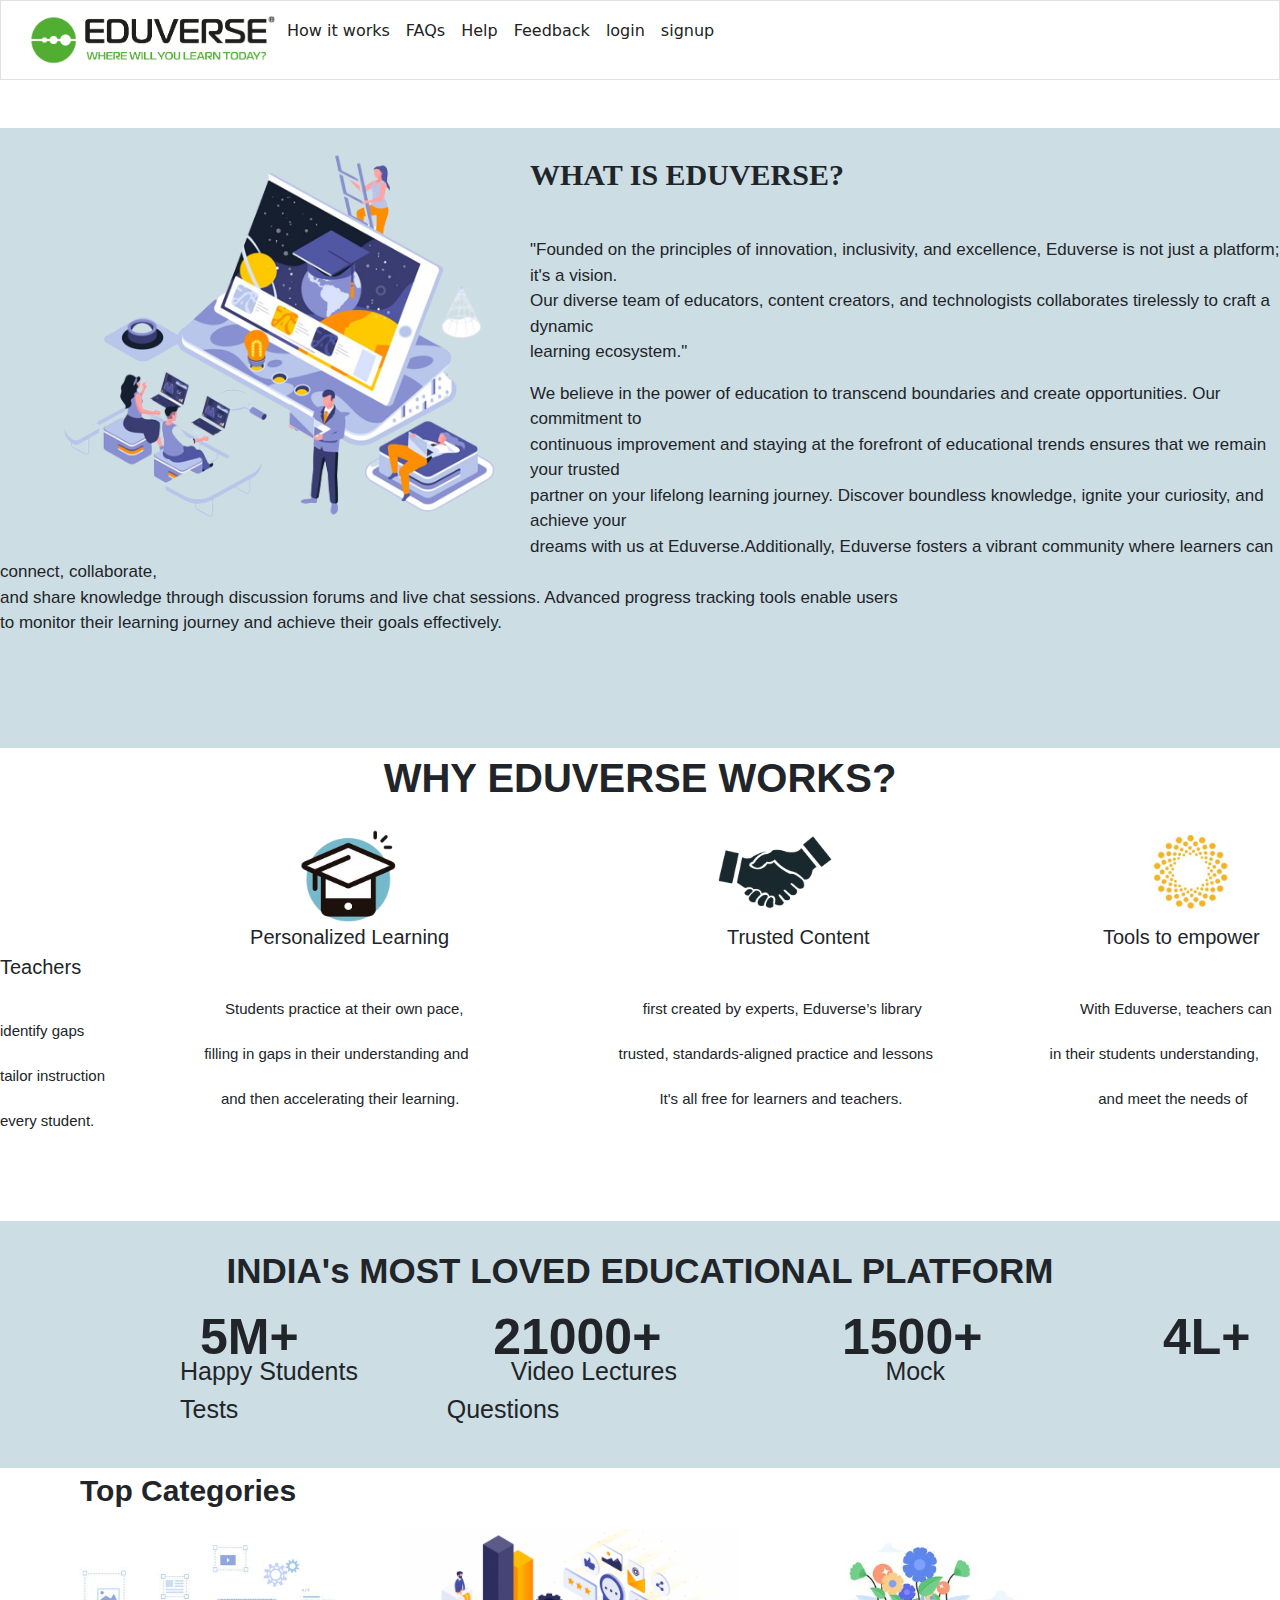
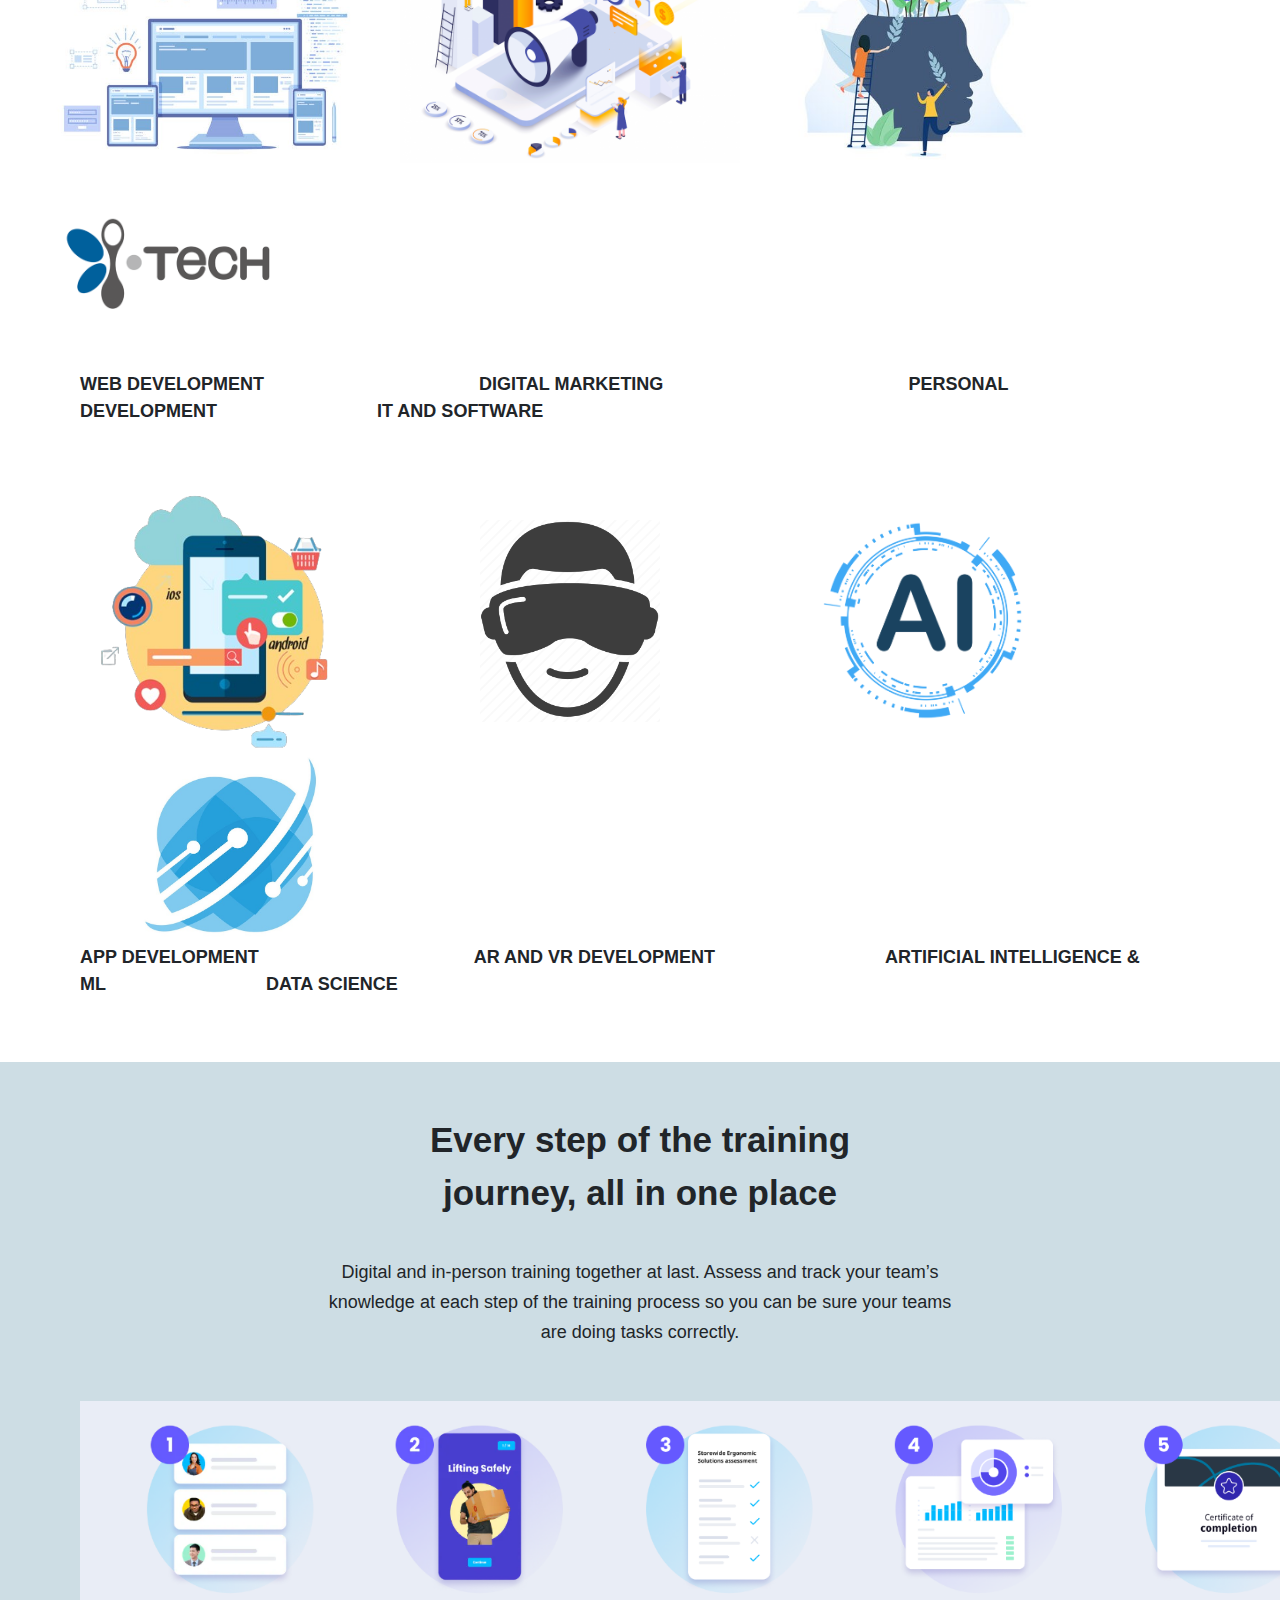
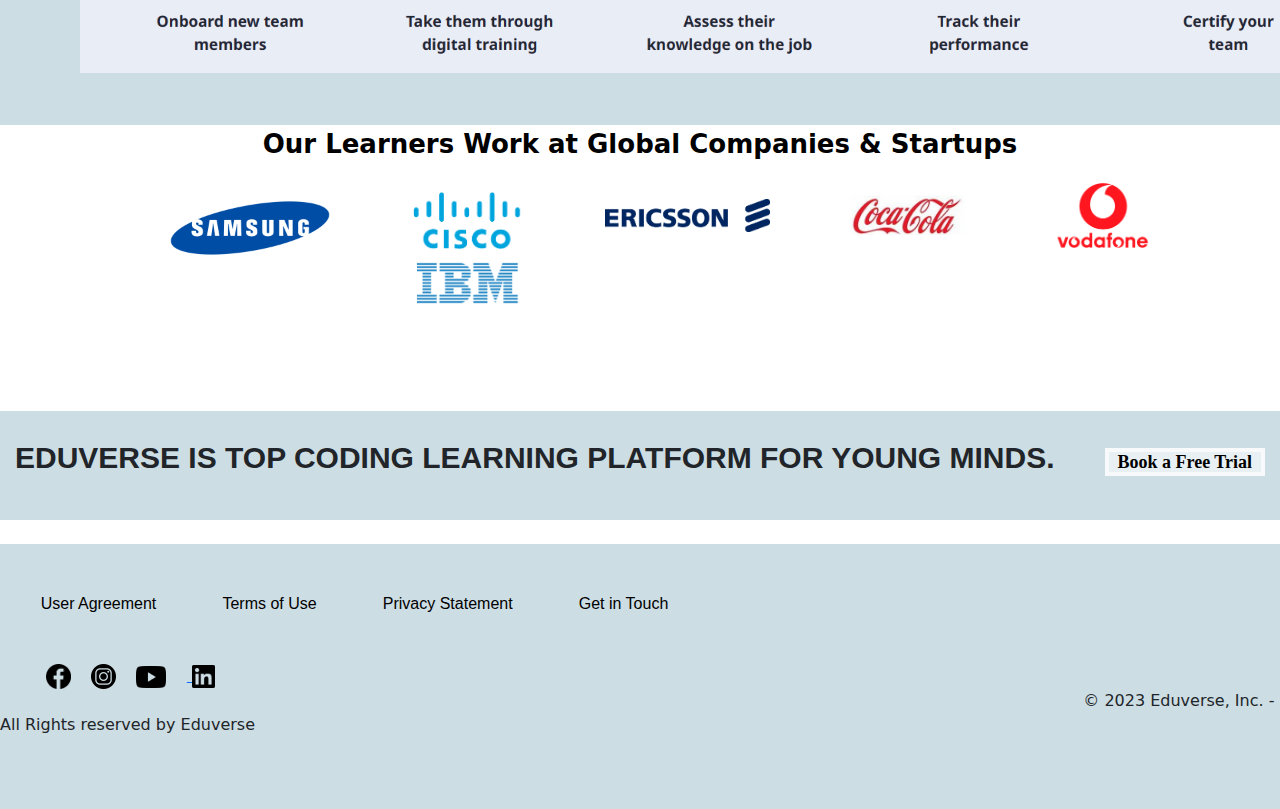
==== index.html @ 6d131f29 "Update index.html" ====
<!DOCTYPE html>
<html lang="en">

<head>
    <meta charset="UTF-8">
    <meta name="viewport" content="width=device-width, initial-scale=1.0">
    <title>FEE Project</title>
    <link rel="shortcut icon"
        href="https://imgs.search.brave.com/PUklhch6OC9QejeSpfcNtcg72VMD_Ayg8xDM30BdTC4/rs:fit:860:0:0/g:ce/aHR0cHM6Ly93d3cu/ZGlnaXRhbC5pbmsv/d3AtY29udGVudC90/aGVtZXMvZGd0bG5r/L2ltZy9qdW5nZXIt/bmV3c2xldHRlci1w/aWMuanBn"
        type="image/x-icon">
    <link href="https://cdn.jsdelivr.net/npm/bootstrap@5.3.3/dist/css/bootstrap.min.css" rel="stylesheet" integrity="sha384-QWTKZyjpPEjISv5WaRU9OFeRpok6YctnYmDr5pNlyT2bRjXh0JMhjY6hW+ALEwIH" crossorigin="anonymous">
        <link rel="stylesheet"href="index.css">
    
</head>

<body>

    <section>

        <nav class="navbar navbar-expand-md bg-body-light sticky-top border bottom">
            <div class="container-fluid">
              <a class="navbar-brand" href="/"><i class="fa-solid fa-rocket"></i></a>
              <button class="navbar-toggler" type="button" data-bs-toggle="collapse" data-bs-target="#navbarNavAltMarkup" >
                <span class="navbar-toggler-icon"></span>
              </button>
              <div class="collapse navbar-collapse" id="navbarNavAltMarkup">
                <div class="navbar-nav">
                    <img style="width: 250px; float: left;" src="eduverselogo.png">
                  <a class="nav-link "  href="/">How it works</a>
                  <a class="nav-link" href="/">FAQs</a>
                  <a class="nav-link" href="contact%20us.html">Help</a>
                  <a class="nav-link" href="feedback.html">Feedback</a>
                  <a class="nav-link" href="loginpage.html">login</a>
                  <a class="nav-link" href="signuppage.html">signup</a>
                  
                </div>
              </div>
            </div>
          </nav>
       

        <br>
        <br>
        <section style="background-color: rgba(193, 213, 221, 0.8);">
            <img style="width: 500px; float: left; margin-left: 30px;" src="educationalpic-removebg-preview.png">

<br><b><P style="font-family:Georgia, 'Times New Roman', Times, serif; font-size: 30px;">WHAT IS EDUVERSE?</P></b> 
<br>
<p style="font-size: 17px; font-family: 'Segoe UI', Tahoma, Geneva, Verdana, sans-serif;">"Founded on the principles of innovation, inclusivity, and excellence, Eduverse is not just a platform; it's a vision.<br>Our diverse team of educators, content creators, and technologists collaborates tirelessly to craft a dynamic<br> learning ecosystem."</p>
<p style="font-size: 17px; font-family:'Segoe UI', Tahoma, Geneva, Verdana, sans-serif;">We believe in the power of education to transcend boundaries and create opportunities. Our commitment to<br> continuous improvement and staying at the forefront of educational trends ensures that we remain your trusted<br> partner on your lifelong learning journey. Discover boundless knowledge, ignite your curiosity, and achieve your<br> dreams with us at Eduverse.Additionally, Eduverse fosters a vibrant community where learners can connect, collaborate,<br> and share knowledge through discussion forums and live chat sessions. Advanced progress tracking tools enable users<br> to monitor their learning journey and achieve their goals effectively.</p>
    <br>
<br>
<br>
<br></section>

            <center>
                <p style="font-family: 'Segoe UI', Tahoma, Geneva, Verdana, sans-serif; font-size: 40px; font-weight: bold; ">WHY EDUVERSE
                    WORKS?</p>
            </center>
        </b>
        <img style="width: 100px; margin-left: 300px;" src="perslea-removebg-preview.png"><img
            style="width: 150px; margin-left: 300px;" src="custom+logo+design.png"><img
            style="width: 80px; margin-left: 300px;" src="empower.jpg">
        <p style="font-family: 'Segoe UI', Tahoma, Geneva, Verdana, sans-serif; font-size: 20px;">
            &nbsp;&nbsp;&nbsp;&nbsp;&nbsp;&nbsp;&nbsp;&nbsp;&nbsp;&nbsp;&nbsp;&nbsp;&nbsp;&nbsp;&nbsp;&nbsp;&nbsp;&nbsp;&nbsp;&nbsp;&nbsp;&nbsp;&nbsp;&nbsp;&nbsp;&nbsp;&nbsp;&nbsp;&nbsp;&nbsp;&nbsp;&nbsp;&nbsp;&nbsp;&nbsp;&nbsp;&nbsp;&nbsp;&nbsp;&nbsp;&nbsp;&nbsp;&nbsp;&nbsp;&nbsp;Personalized
            Learning&nbsp;&nbsp;&nbsp;&nbsp;&nbsp;&nbsp;&nbsp;&nbsp;&nbsp;&nbsp;&nbsp;&nbsp;&nbsp;&nbsp;&nbsp;&nbsp;&nbsp;&nbsp;&nbsp;&nbsp;&nbsp;&nbsp;&nbsp;&nbsp;&nbsp;&nbsp;&nbsp;&nbsp;&nbsp;&nbsp;&nbsp;&nbsp;&nbsp;&nbsp;&nbsp;&nbsp;&nbsp;&nbsp;&nbsp;&nbsp;&nbsp;&nbsp;&nbsp;&nbsp;&nbsp;&nbsp;&nbsp;&nbsp;&nbsp;&nbsp;Trusted
            Content&nbsp;&nbsp;&nbsp;&nbsp;&nbsp;&nbsp;&nbsp;&nbsp;&nbsp;&nbsp;&nbsp;&nbsp;&nbsp;&nbsp;&nbsp;&nbsp;&nbsp;&nbsp;&nbsp;&nbsp;&nbsp;&nbsp;&nbsp;&nbsp;&nbsp;&nbsp;&nbsp;&nbsp;&nbsp;&nbsp;&nbsp;&nbsp;&nbsp;&nbsp;&nbsp;&nbsp;&nbsp;&nbsp;&nbsp;&nbsp;&nbsp;&nbsp;Tools
            to empower Teachers</p>
        <p style="font-family: 'Segoe UI', Tahoma, Geneva, Verdana, sans-serif; font-size: 15px;">
            &nbsp;&nbsp;&nbsp;&nbsp;&nbsp;&nbsp;&nbsp;&nbsp;&nbsp;&nbsp;&nbsp;&nbsp;&nbsp;&nbsp;&nbsp;&nbsp;&nbsp;&nbsp;&nbsp;&nbsp;&nbsp;&nbsp;&nbsp;&nbsp;&nbsp;&nbsp;&nbsp;&nbsp;&nbsp;&nbsp;&nbsp;&nbsp;&nbsp;&nbsp;&nbsp;&nbsp;&nbsp;&nbsp;&nbsp;&nbsp;&nbsp;&nbsp;&nbsp;&nbsp;&nbsp;&nbsp;&nbsp;&nbsp;&nbsp;&nbsp;&nbsp;&nbsp;&nbsp;&nbsp;Students
            practice at their own pace,
            &nbsp;&nbsp;&nbsp;&nbsp;&nbsp;&nbsp;&nbsp;&nbsp;&nbsp;&nbsp;&nbsp;&nbsp;&nbsp;&nbsp;&nbsp;&nbsp;&nbsp;&nbsp;&nbsp;&nbsp;&nbsp;&nbsp;&nbsp;&nbsp;&nbsp;&nbsp;&nbsp;&nbsp;&nbsp;&nbsp;&nbsp;&nbsp;&nbsp;&nbsp;&nbsp;&nbsp;&nbsp;&nbsp;&nbsp;&nbsp;&nbsp;&nbsp;first
            created by experts, Eduverse’s library
            &nbsp;&nbsp;&nbsp;&nbsp;&nbsp;&nbsp;&nbsp;&nbsp;&nbsp;&nbsp;&nbsp;&nbsp;&nbsp;&nbsp;&nbsp;&nbsp;&nbsp;&nbsp;&nbsp;&nbsp;&nbsp;&nbsp;&nbsp;&nbsp;&nbsp;&nbsp;&nbsp;&nbsp;&nbsp;&nbsp;&nbsp;&nbsp;&nbsp;&nbsp;&nbsp;&nbsp;&nbsp;With
            Eduverse, teachers can identify
            gaps<br>&nbsp;&nbsp;&nbsp;&nbsp;&nbsp;&nbsp;&nbsp;&nbsp;&nbsp;&nbsp;&nbsp;&nbsp;&nbsp;&nbsp;&nbsp;&nbsp;&nbsp;&nbsp;&nbsp;&nbsp;&nbsp;&nbsp;&nbsp;&nbsp;&nbsp;&nbsp;&nbsp;&nbsp;&nbsp;&nbsp;&nbsp;&nbsp;&nbsp;&nbsp;&nbsp;&nbsp;&nbsp;&nbsp;&nbsp;&nbsp;&nbsp;&nbsp;&nbsp;&nbsp;&nbsp;&nbsp;&nbsp;&nbsp;&nbsp;filling
            in gaps in their understanding
            and&nbsp;&nbsp;&nbsp;&nbsp;&nbsp;&nbsp;&nbsp;&nbsp;&nbsp;&nbsp;&nbsp;&nbsp;&nbsp;&nbsp;&nbsp;&nbsp;&nbsp;&nbsp;&nbsp;&nbsp;&nbsp;&nbsp;&nbsp;&nbsp;&nbsp;&nbsp;&nbsp;&nbsp;&nbsp;&nbsp;&nbsp;&nbsp;&nbsp;&nbsp;&nbsp;&nbsp;trusted,
            standards-aligned practice and lessons
            &nbsp;&nbsp;&nbsp;&nbsp;&nbsp;&nbsp;&nbsp;&nbsp;&nbsp;&nbsp;&nbsp;&nbsp;&nbsp;&nbsp;&nbsp;&nbsp;&nbsp;&nbsp;&nbsp;&nbsp;&nbsp;&nbsp;&nbsp;&nbsp;&nbsp;&nbsp;&nbsp;in
            their students understanding, tailor
            instruction<br>&nbsp;&nbsp;&nbsp;&nbsp;&nbsp;&nbsp;&nbsp;&nbsp;&nbsp;&nbsp;&nbsp;&nbsp;&nbsp;&nbsp;&nbsp;&nbsp;&nbsp;&nbsp;&nbsp;&nbsp;&nbsp;&nbsp;&nbsp;&nbsp;&nbsp;&nbsp;&nbsp;&nbsp;&nbsp;&nbsp;&nbsp;&nbsp;&nbsp;&nbsp;&nbsp;&nbsp;&nbsp;&nbsp;&nbsp;&nbsp;&nbsp;&nbsp;&nbsp;&nbsp;&nbsp;&nbsp;&nbsp;&nbsp;&nbsp;&nbsp;&nbsp;&nbsp;&nbsp;and
            then accelerating their
            learning.&nbsp;&nbsp;&nbsp;&nbsp;&nbsp;&nbsp;&nbsp;&nbsp;&nbsp;&nbsp;&nbsp;&nbsp;&nbsp;&nbsp;&nbsp;&nbsp;&nbsp;&nbsp;&nbsp;&nbsp;&nbsp;&nbsp;&nbsp;&nbsp;&nbsp;&nbsp;&nbsp;&nbsp;&nbsp;&nbsp;&nbsp;&nbsp;&nbsp;&nbsp;&nbsp;&nbsp;&nbsp;&nbsp;&nbsp;&nbsp;&nbsp;&nbsp;&nbsp;&nbsp;&nbsp;&nbsp;&nbsp;&nbsp;It's
            all free for learners and
            teachers.&nbsp;&nbsp;&nbsp;&nbsp;&nbsp;&nbsp;&nbsp;&nbsp;&nbsp;&nbsp;&nbsp;&nbsp;&nbsp;&nbsp;&nbsp;&nbsp;&nbsp;&nbsp;&nbsp;&nbsp;&nbsp;&nbsp;&nbsp;&nbsp;&nbsp;&nbsp;&nbsp;&nbsp;&nbsp;&nbsp;&nbsp;&nbsp;&nbsp;&nbsp;&nbsp;&nbsp;&nbsp;&nbsp;&nbsp;&nbsp;&nbsp;&nbsp;&nbsp;&nbsp;&nbsp;&nbsp;
            and meet the needs of every student.</p>
        <br>
        <br>
        <br>
        <section style="background-color: rgba(193, 213, 221, 0.8);">
            <br>
            <b>
                <center>
                    <p style="font-family: 'Segoe UI', Tahoma, Geneva, Verdana, sans-serif; font-size: 35px;">INDIA's MOST LOVED EDUCATIONAL PLATFORM</p>
                </center>
            </b>
            <br>
            <b>
                <P
                    style="font-family: 'Segoe UI', Tahoma, Geneva, Verdana, sans-serif; font-size: 50px; margin-left: 200px; line-height: 0px;">
                    5M+&nbsp;&nbsp;&nbsp;&nbsp;&nbsp;&nbsp;&nbsp;&nbsp;&nbsp;&nbsp;&nbsp;&nbsp;&nbsp;&nbsp;21000+&nbsp;&nbsp;&nbsp;&nbsp;&nbsp;&nbsp;&nbsp;&nbsp;&nbsp;&nbsp;&nbsp;&nbsp;&nbsp;1500+&nbsp;&nbsp;&nbsp;&nbsp;&nbsp;&nbsp;&nbsp;&nbsp;&nbsp;&nbsp;&nbsp;&nbsp;&nbsp;4L+
                </P>
            </b>
            <p
                style="font-family: 'Segoe UI', Tahoma, Geneva, Verdana, sans-serif; font-size: 25px; margin-left: 180px;">
                Happy
                Students&nbsp;&nbsp;&nbsp;&nbsp;&nbsp;&nbsp;&nbsp;&nbsp;&nbsp;&nbsp;&nbsp;&nbsp;&nbsp;&nbsp;&nbsp;&nbsp;&nbsp;&nbsp;&nbsp;&nbsp;&nbsp;&nbsp;Video
                Lectures&nbsp;&nbsp;&nbsp;&nbsp;&nbsp;&nbsp;&nbsp;&nbsp;&nbsp;&nbsp;&nbsp;&nbsp;&nbsp;&nbsp;&nbsp;&nbsp;&nbsp;&nbsp;&nbsp;&nbsp;&nbsp;&nbsp;&nbsp;&nbsp;&nbsp;&nbsp;&nbsp;&nbsp;&nbsp;&nbsp;Mock
                Tests&nbsp;&nbsp;&nbsp;&nbsp;&nbsp;&nbsp;&nbsp;&nbsp;&nbsp;&nbsp;&nbsp;&nbsp;&nbsp;&nbsp;&nbsp;&nbsp;&nbsp;&nbsp;&nbsp;&nbsp;&nbsp;&nbsp;&nbsp;&nbsp;&nbsp;&nbsp;&nbsp;&nbsp;&nbsp;&nbsp;Questions
            </p>
            <br>
        </section>
        <section>
            <b>
                <p
                    style="font-size: 30px; font-family: 'Segoe UI', Tahoma, Geneva, Verdana, sans-serif; margin-left: 80px;">
                    Top Categories</p>
            </b>
            <a href="https://www.udemy.com/courses/development/">
                <img class="catimages" style="width: 340px; margin-left: 30px;" src="webdevlogo.jpg"></a><a
                href="https://www.udemy.com/courses/marketing/"><img class="catimages" style="width: 340px; margin-left: 30px;"
                    src="marketing-pillar-page-marketing-overview_0.png"></a><a
                href="https://www.udemy.com/courses/personal-development/"><img class="catimages" style="width: 340px; margin-left: 2px;"
                    src="pd2.jpg"></a><a href="https://www.udemy.com/courses/it-and-software/"><img class="catimages"
                    style="width: 340px;" src="it.png">
            </a>
            <b>
                <p
                    style="font-size: 18px; font-family: 'Segoe UI', Tahoma, Geneva, Verdana, sans-serif; margin-left: 80px;">
                    WEB DEVELOPMENT
                    &nbsp;&nbsp;&nbsp;&nbsp;&nbsp;&nbsp;&nbsp;&nbsp;&nbsp;&nbsp;&nbsp;&nbsp;&nbsp;&nbsp;&nbsp;&nbsp;&nbsp;&nbsp;&nbsp;&nbsp;&nbsp;&nbsp;&nbsp;&nbsp;&nbsp;&nbsp;&nbsp;&nbsp;&nbsp;&nbsp;&nbsp;&nbsp;&nbsp;&nbsp;&nbsp;&nbsp;&nbsp;&nbsp;&nbsp;&nbsp;&nbsp;&nbsp;DIGITAL
                    MARKETING&nbsp;&nbsp;&nbsp;&nbsp;&nbsp;&nbsp;&nbsp;&nbsp;&nbsp;&nbsp;&nbsp;&nbsp;&nbsp;&nbsp;&nbsp;&nbsp;&nbsp;&nbsp;&nbsp;&nbsp;&nbsp;&nbsp;&nbsp;&nbsp;&nbsp;&nbsp;&nbsp;&nbsp;&nbsp;&nbsp;&nbsp;&nbsp;&nbsp;&nbsp;&nbsp;&nbsp;&nbsp;&nbsp;&nbsp;&nbsp;&nbsp;&nbsp;&nbsp;&nbsp;&nbsp;&nbsp;&nbsp;&nbsp;&nbsp;PERSONAL
                    DEVELOPMENT&nbsp;&nbsp;&nbsp;&nbsp;&nbsp;&nbsp;&nbsp;&nbsp;&nbsp;&nbsp;&nbsp;&nbsp;&nbsp;&nbsp;&nbsp;&nbsp;&nbsp;&nbsp;&nbsp;&nbsp;&nbsp;&nbsp;&nbsp;&nbsp;&nbsp;&nbsp;&nbsp;&nbsp;&nbsp;&nbsp;&nbsp;&nbsp;IT
                    AND SOFTWARE</p>
            </b>
            <br>
            <br>
            <a
                href="https://www.udemy.com/course/progressive-web-apps/?matchtype=e&msclkid=366c6c0a15311b13ba9c097a7f08bb33&utm_campaign=BG-LongTail_la.EN_cc.INDIA&utm_content=deal4584&utm_medium=udemyads&utm_source=bing&utm_term=_._ag_1214960761640999_._ad__._kw_App+Development+Class_._de_c_._dm__._pl__._ti_kwd-75935386650665%3Aloc-90_._li_149524_._pd__._"><img
                    style="width: 240px; margin-left: 95px;" class="catimages" src="app_dev_logo-removebg-preview.png"></a><a
                href="https://www.coursera.org/googlearvr"><img class="catimages"  style="width: 180px; margin-left: 145px;"
                    src="ar vr 2 logo.png"></a><a
                href="https://www.coursera.org/collections/best-machine-learning-ai"><img
                class="catimages" style="width: 230px; margin-left: 155px;" src="ai logo.webp"></a><a
                href="https://www.theknowledgeacademy.com/in/offers/data-science-masters-certification-training-courses-online/?utm_term=data%20science%20Courses&utm_campaign=%5BData+Science%5D%5BIN%5D&utm_source=bing&utm_medium=ppc&hsa_acc=9865744776&hsa_cam=15486433392&hsa_grp=1304021149628792&hsa_ad=&hsa_src=o&hsa_tgt=kwd-81501507457695:loc-90&hsa_kw=data%20science%20Courses&hsa_mt=e&hsa_net=adwords&hsa_ver=3&utm_content=%5BData%20Science%5D%5BCourses%5D"><img
                class="catimages" style="width: 190px; margin-left: 135px;" src="data science logo.jpg"></a>
            <b>
                <p
                    style="font-size: 18px; font-family: 'Segoe UI', Tahoma, Geneva, Verdana, sans-serif; margin-left: 80px;">
                    APP DEVELOPMENT
                    &nbsp;&nbsp;&nbsp;&nbsp;&nbsp;&nbsp;&nbsp;&nbsp;&nbsp;&nbsp;&nbsp;&nbsp;&nbsp;&nbsp;&nbsp;&nbsp;&nbsp;&nbsp;&nbsp;&nbsp;&nbsp;&nbsp;&nbsp;&nbsp;&nbsp;&nbsp;&nbsp;&nbsp;&nbsp;&nbsp;&nbsp;&nbsp;&nbsp;&nbsp;&nbsp;&nbsp;&nbsp;&nbsp;&nbsp;&nbsp;&nbsp;&nbsp;AR
                    AND VR
                    DEVELOPMENT&nbsp;&nbsp;&nbsp;&nbsp;&nbsp;&nbsp;&nbsp;&nbsp;&nbsp;&nbsp;&nbsp;&nbsp;&nbsp;&nbsp;&nbsp;&nbsp;&nbsp;&nbsp;&nbsp;&nbsp;&nbsp;&nbsp;&nbsp;&nbsp;&nbsp;&nbsp;&nbsp;&nbsp;&nbsp;&nbsp;&nbsp;&nbsp;&nbsp;&nbsp;ARTIFICIAL
                    INTELLIGENCE &
                    ML&nbsp;&nbsp;&nbsp;&nbsp;&nbsp;&nbsp;&nbsp;&nbsp;&nbsp;&nbsp;&nbsp;&nbsp;&nbsp;&nbsp;&nbsp;&nbsp;&nbsp;&nbsp;&nbsp;&nbsp;&nbsp;&nbsp;&nbsp;&nbsp;&nbsp;&nbsp;&nbsp;&nbsp;&nbsp;&nbsp;&nbsp;&nbsp;DATA
                    SCIENCE</p>
            </b>
        </section>
        <br>
        <br>
        <section
            style="font-size: 35px; font-family: 'Segoe UI', Tahoma, Geneva, Verdana, sans-serif; background-color: rgba(193, 213, 221, 0.8);">
            <br>
            <b>
                <center>Every step of the training</center>
            </b>
            <b>
                <center>journey, all in one place</center>
            </b>
            <br>
            <center>
                <p
                    style="font-size: 18px; font-family: 'Segoe UI', Tahoma, Geneva, Verdana, sans-serif; line-height: 1px;">
                    Digital and in-person training together at last. Assess and track your team’s </p>
            </center>
            <center>
                <p style="font-size: 18px; font-family: 'Segoe UI', Tahoma, Geneva, Verdana, sans-serif;">knowledge at
                    each step of the training process so you can be sure your teams </p>
            </center>
            <center>
                <p
                    style="font-size: 18px; font-family: 'Segoe UI', Tahoma, Geneva, Verdana, sans-serif; line-height: 1px;">
                    are doing tasks correctly. </p>
            </center>
            <br>
            <img style="margin-left: 80px; width: 1300px;" src="Screenshot (16).png">
            <br>
            <br>
        </section>

    <section>
<center><p style="color:black; font-size: 26px;"><b>Our Learners Work at Global Companies & Startups</b></p></center>
<img style="width: 160px; margin-left: 170px; float: left; margin-top: 20px;" src="Samsung Colourful Logo.png"><img style="width: 115px; margin-left: 80px; margin-top: 10px;" src="Cisco colourful logo.png"><img style="width: 165px; margin-left: 80px;" src="Ericsson_Horizontal_logo_blue.jpg"><img style="width: 115px; margin-left: 80px;" src="coca cola red.jpg"><img style="width: 115px; margin-left: 80px;" src="Vodafone-Logo-1997-2006.png"><img style="width: 115px; margin-left: 80px;" src="IBM-logo-1967-1972-1024x576.png">
</section>
<br>
<br>
<br>
<br>
<section style="background-color: rgba(193, 213, 221, 0.8);">
    <br>
   <b> <center> <p style="font-family: 'Segoe UI', Tahoma, Geneva, Verdana, sans-serif; font-size: 30px;">EDUVERSE IS TOP CODING LEARNING PLATFORM FOR YOUNG MINDS.&nbsp;&nbsp;&nbsp;&nbsp;&nbsp;&nbsp;<a href="https://www.edx.org/executive-education" style="text-decoration: none; color: black; font-size: 18px; font-family: 'Lucida Sans', 'Lucida Sans Regular', 'Lucida Grande', 'Lucida Sans Unicode', Geneva, Verdana, sans-serifs; border: 4px solid rgb(248, 249, 250); background-color: rgba(252, 254, 255, 0.6);"><b>&nbsp;&nbsp;Book a Free Trial&nbsp;&nbsp; </b></a></p></b> </center>
<br>
</section>
<section>
    <br>
</section>
<section style="background-color: rgba(193, 213, 221, 0.8);">
    <br>
    <br>
    &nbsp;&nbsp;&nbsp;&nbsp;&nbsp;&nbsp;&nbsp;&nbsp;<a href="https://eduverse.com/policies/terms-conditions/" style="text-decoration: none; color: black;  font-family: 'Lucida Sans', 'Lucida Sans Regular', 'Lucida Grande', 'Lucida Sans Unicode', Geneva, Verdana, sans-serif;">User Agreement</a>
    &nbsp;&nbsp;&nbsp;&nbsp;&nbsp;&nbsp;&nbsp;&nbsp;&nbsp;&nbsp;&nbsp;&nbsp;<a style="text-decoration: none; color: black; font-family: 'Lucida Sans', 'Lucida Sans Regular', 'Lucida Grande', 'Lucida Sans Unicode', Geneva, Verdana, sans-serif;" href="https://www.udemy.com/terms/">Terms of Use</a>
    &nbsp;&nbsp;&nbsp;&nbsp;&nbsp;&nbsp;&nbsp;&nbsp;&nbsp;&nbsp;&nbsp;&nbsp;<a style="text-decoration: none; color: black; font-family: 'Lucida Sans', 'Lucida Sans Regular', 'Lucida Grande', 'Lucida Sans Unicode', Geneva, Verdana, sans-serif;" href="https://www.udemy.com/terms/privacy/">Privacy Statement</a>
    &nbsp;&nbsp;&nbsp;&nbsp;&nbsp;&nbsp;&nbsp;&nbsp;&nbsp;&nbsp;&nbsp;&nbsp;<a style="text-decoration: none; color: black; font-family: 'Lucida Sans', 'Lucida Sans Regular', 'Lucida Grande', 'Lucida Sans Unicode', Geneva, Verdana, sans-serif;" href="contact us.html">Get in Touch</a>
<br>
<br>
<br>
&nbsp;&nbsp;&nbsp;&nbsp;&nbsp;&nbsp;&nbsp;&nbsp;&nbsp;<a href="https://www.facebook.com/udemy/"><img style="width: 25px;" src="fblogoorg-removebg-preview.png"></a>&nbsp;&nbsp;&nbsp;&nbsp;<a href="https://www.instagram.com/udemy/"><img style="width: 25px;" src="igblacklogo.png"></a>&nbsp;&nbsp;&nbsp;&nbsp;<a href="https://www.youtube.com/user/udemy"><img style="width: 30px; height: 22px;" src="ytlogo.png"></a>&nbsp;&nbsp;&nbsp;&nbsp;<a href="https://www.linkedin.com/company/udemy/"> <img style="width: 23px; height: 23px;" src="logolink.webp"> </a>&nbsp;&nbsp;&nbsp;&nbsp;&nbsp;&nbsp;&nbsp;&nbsp;&nbsp;&nbsp;&nbsp;&nbsp;&nbsp;&nbsp;&nbsp;&nbsp;&nbsp;&nbsp;&nbsp;&nbsp;&nbsp;&nbsp;&nbsp;&nbsp;&nbsp;&nbsp;&nbsp;&nbsp;&nbsp;&nbsp;&nbsp;&nbsp;&nbsp;&nbsp;&nbsp;&nbsp;&nbsp;&nbsp;&nbsp;&nbsp;&nbsp;&nbsp;&nbsp;&nbsp;&nbsp;&nbsp;&nbsp;&nbsp;&nbsp;&nbsp;&nbsp;&nbsp;&nbsp;&nbsp;&nbsp;&nbsp;&nbsp;&nbsp;&nbsp;&nbsp;&nbsp;&nbsp;&nbsp;&nbsp;&nbsp;&nbsp;&nbsp;&nbsp;&nbsp;&nbsp;&nbsp;&nbsp;&nbsp;&nbsp;&nbsp;&nbsp;&nbsp;&nbsp;&nbsp;&nbsp;&nbsp;&nbsp;&nbsp;&nbsp;&nbsp;&nbsp;&nbsp;&nbsp;&nbsp;&nbsp;&nbsp;&nbsp;&nbsp;&nbsp;&nbsp;&nbsp;&nbsp;&nbsp;&nbsp;&nbsp;&nbsp;&nbsp;&nbsp;&nbsp;&nbsp;&nbsp;&nbsp;&nbsp;&nbsp;&nbsp;&nbsp;&nbsp;&nbsp;&nbsp;&nbsp;&nbsp;&nbsp;&nbsp;&nbsp;&nbsp;&nbsp;&nbsp;&nbsp;&nbsp;&nbsp;&nbsp;&nbsp;&nbsp;&nbsp;&nbsp;&nbsp;&nbsp;&nbsp;&nbsp;&nbsp;&nbsp;&nbsp;&nbsp;&nbsp;&nbsp;&nbsp;&nbsp;&nbsp;&nbsp;&nbsp;&nbsp;&nbsp;&nbsp;&nbsp;&nbsp;&nbsp;&nbsp;&nbsp;&nbsp;&nbsp;&nbsp;&nbsp;&nbsp;&nbsp;&nbsp;&nbsp;&nbsp;&nbsp;&nbsp;&nbsp;&nbsp;&nbsp;&nbsp;&nbsp;&nbsp;&nbsp;&nbsp;&nbsp;&nbsp;&nbsp;&nbsp;&nbsp;&nbsp;&nbsp;&nbsp;&nbsp;&nbsp;&nbsp;&nbsp;&nbsp;&nbsp;&nbsp;&nbsp;&nbsp;&nbsp;&nbsp;&nbsp;&nbsp;&nbsp;&nbsp;&nbsp;&nbsp;&nbsp;&nbsp;&nbsp;&nbsp;&nbsp;&nbsp;&nbsp;&nbsp;&nbsp;&nbsp;&nbsp;&nbsp;&nbsp;&nbsp;&nbsp;&nbsp;© 2023 Eduverse, Inc. - All Rights reserved by Eduverse
<br>
<br>
<br>
<br>     
</section>
<script src="//code.tidio.co/r9fwlx6mgqw8yzw3twhwohmwvsvwhdlx.js" async></script>
</body>

</html>
---- index.css ----
.catimages:hover
{
    transform: scale(1.1);
    transition: 1s;
    opacity: 0.8;
    filter:contrast(1.5);

}
.navbar{
    height: 5rem;
    background-color: rgb(255, 255, 255);
}
.nav-link{
    color:#222222 !important;
}
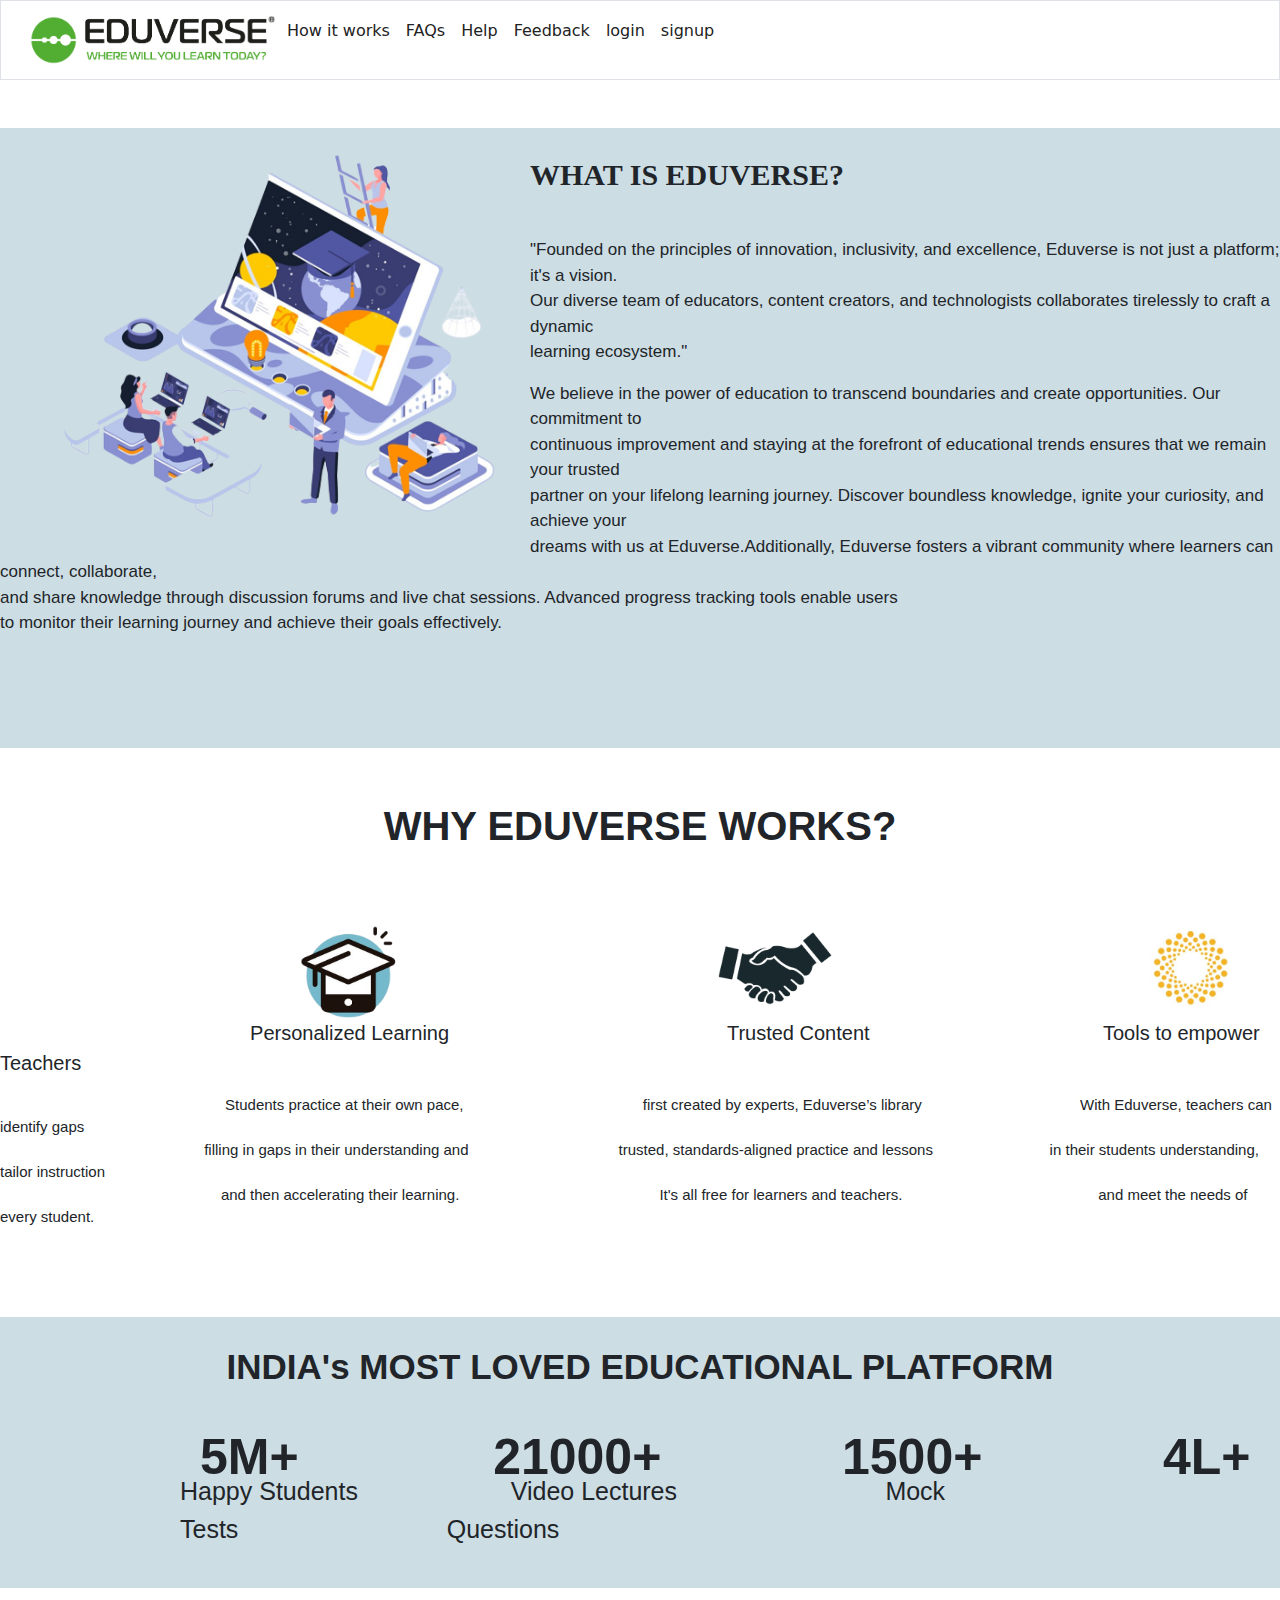
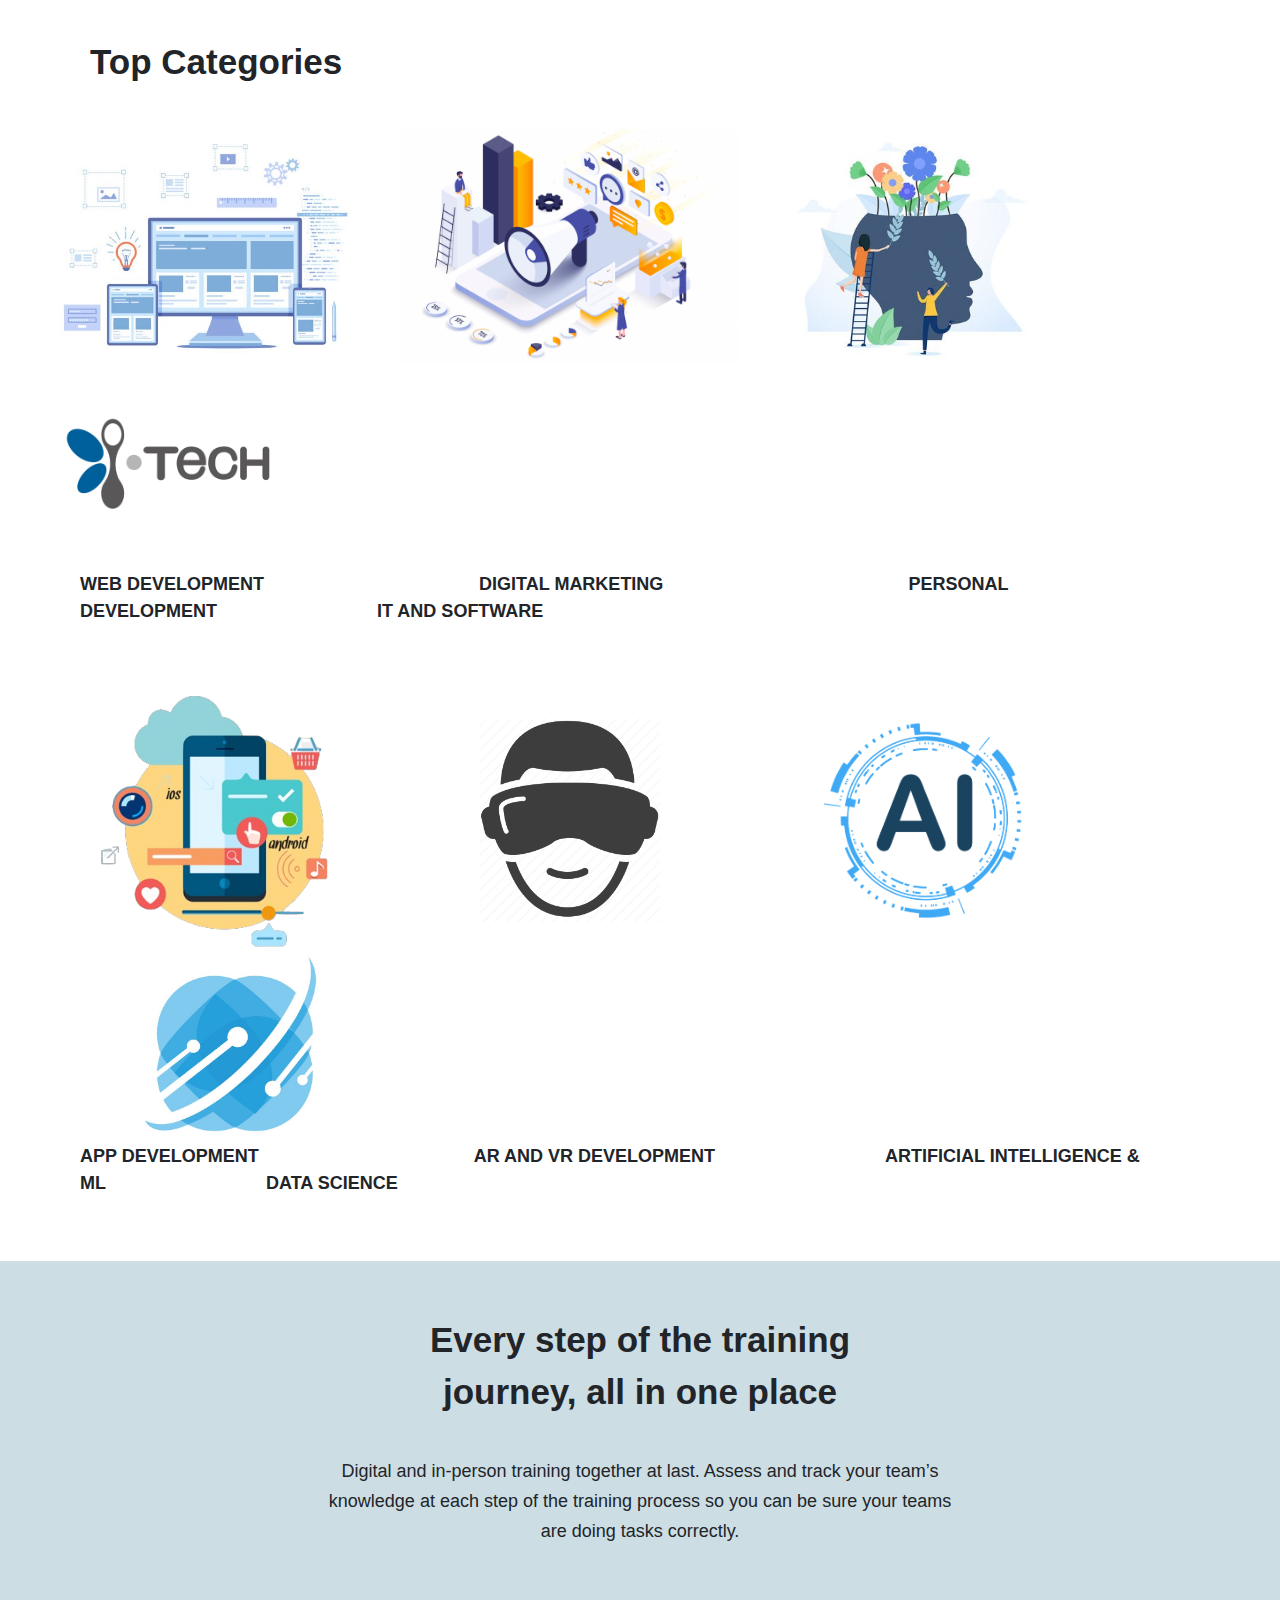
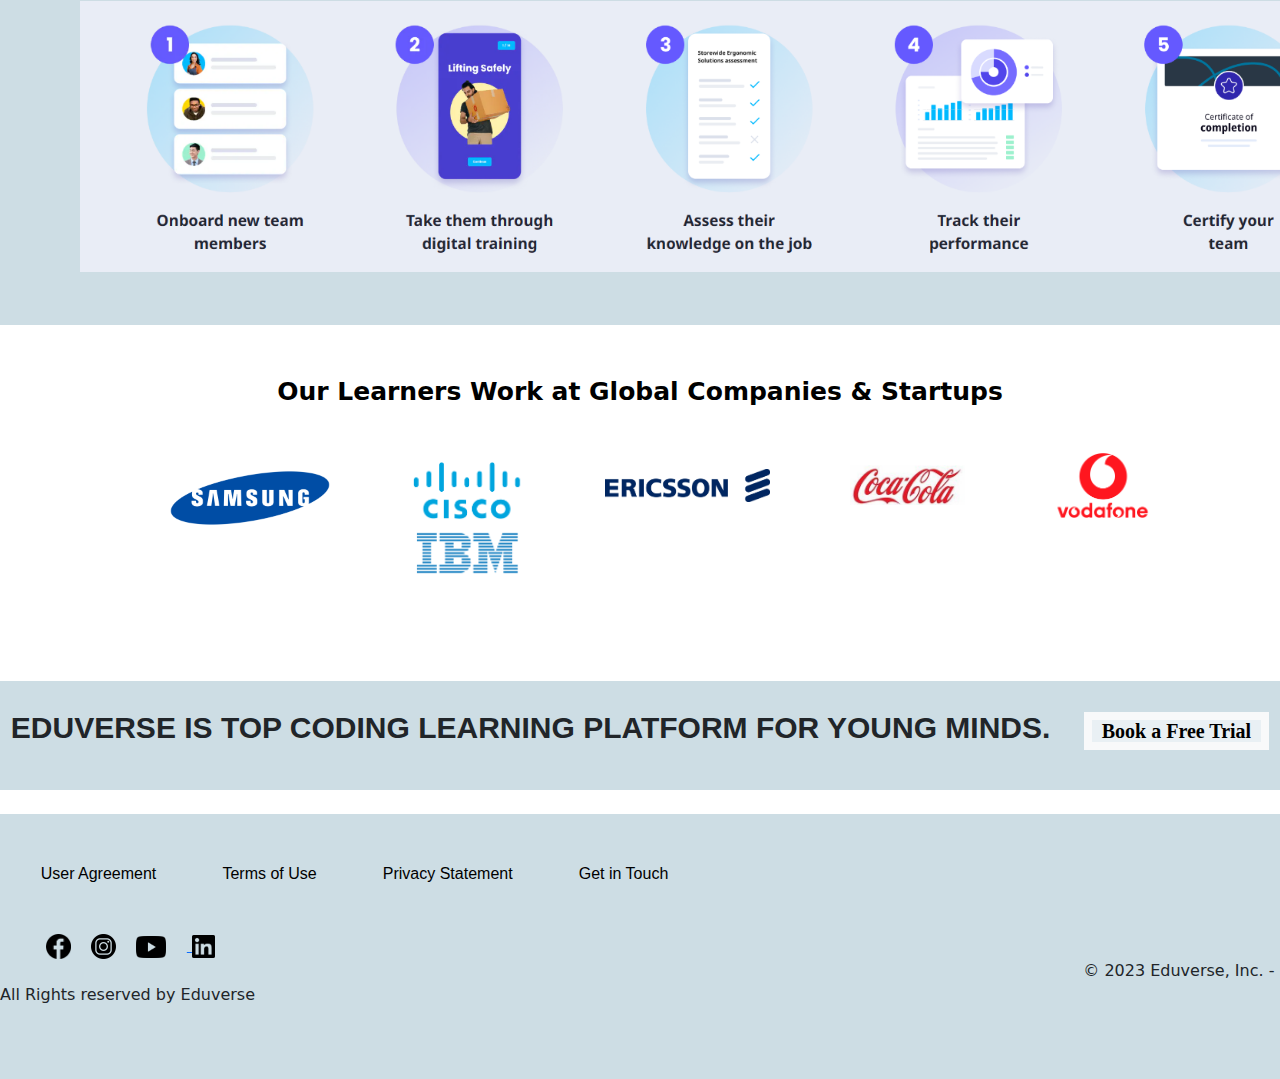
==== commit 96fae98b: "Changed the Alignment of Text" ====
--- a/index.html
+++ b/index.html
@@ -52,12 +52,16 @@
 <br>
 <br>
 <br></section>
+<br>
+<br>
 
             <center>
                 <p style="font-family: 'Segoe UI', Tahoma, Geneva, Verdana, sans-serif; font-size: 40px; font-weight: bold; ">WHY EDUVERSE
                     WORKS?</p>
             </center>
         </b>
+        <br>
+        <br>
         <img style="width: 100px; margin-left: 300px;" src="perslea-removebg-preview.png"><img
             style="width: 150px; margin-left: 300px;" src="custom+logo+design.png"><img
             style="width: 80px; margin-left: 300px;" src="empower.jpg">
@@ -94,6 +98,7 @@
                 <center>
                     <p style="font-family: 'Segoe UI', Tahoma, Geneva, Verdana, sans-serif; font-size: 35px;">INDIA's MOST LOVED EDUCATIONAL PLATFORM</p>
                 </center>
+                <br>
             </b>
             <br>
             <b>
@@ -113,10 +118,13 @@
         </section>
         <section>
             <b>
-                <p
-                    style="font-size: 30px; font-family: 'Segoe UI', Tahoma, Geneva, Verdana, sans-serif; margin-left: 80px;">
+                <br>
+                <br>
+                <p
+                    style="font-size: 35px; font-family: 'Segoe UI', Tahoma, Geneva, Verdana, sans-serif; margin-left: 90px;">
                     Top Categories</p>
             </b>
+            <br>
             <a href="https://www.udemy.com/courses/development/">
                 <img class="catimages" style="width: 340px; margin-left: 30px;" src="webdevlogo.jpg"></a><a
                 href="https://www.udemy.com/courses/marketing/"><img class="catimages" style="width: 340px; margin-left: 30px;"
@@ -188,9 +196,11 @@
             <br>
             <br>
         </section>
-
+<br>
+<br>
     <section>
-<center><p style="color:black; font-size: 26px;"><b>Our Learners Work at Global Companies & Startups</b></p></center>
+<center><p style="color:black; font-size: 25px;"><b>Our Learners Work at Global Companies & Startups</b></p></center>
+<br>
 <img style="width: 160px; margin-left: 170px; float: left; margin-top: 20px;" src="Samsung Colourful Logo.png"><img style="width: 115px; margin-left: 80px; margin-top: 10px;" src="Cisco colourful logo.png"><img style="width: 165px; margin-left: 80px;" src="Ericsson_Horizontal_logo_blue.jpg"><img style="width: 115px; margin-left: 80px;" src="coca cola red.jpg"><img style="width: 115px; margin-left: 80px;" src="Vodafone-Logo-1997-2006.png"><img style="width: 115px; margin-left: 80px;" src="IBM-logo-1967-1972-1024x576.png">
 </section>
 <br>
@@ -199,7 +209,7 @@
 <br>
 <section style="background-color: rgba(193, 213, 221, 0.8);">
     <br>
-   <b> <center> <p style="font-family: 'Segoe UI', Tahoma, Geneva, Verdana, sans-serif; font-size: 30px;">EDUVERSE IS TOP CODING LEARNING PLATFORM FOR YOUNG MINDS.&nbsp;&nbsp;&nbsp;&nbsp;&nbsp;&nbsp;<a href="https://www.edx.org/executive-education" style="text-decoration: none; color: black; font-size: 18px; font-family: 'Lucida Sans', 'Lucida Sans Regular', 'Lucida Grande', 'Lucida Sans Unicode', Geneva, Verdana, sans-serifs; border: 4px solid rgb(248, 249, 250); background-color: rgba(252, 254, 255, 0.6);"><b>&nbsp;&nbsp;Book a Free Trial&nbsp;&nbsp; </b></a></p></b> </center>
+   <b> <center> <p style="font-family: 'Segoe UI', Tahoma, Geneva, Verdana, sans-serif; font-size: 30px;">EDUVERSE IS TOP CODING LEARNING PLATFORM FOR YOUNG MINDS.&nbsp;&nbsp;&nbsp;&nbsp;<a href="https://www.edx.org/executive-education" style="text-decoration: none; color: black; font-size: 20px; font-family: 'Lucida Sans', 'Lucida Sans Regular', 'Lucida Grande', 'Lucida Sans Unicode', Geneva, Verdana, sans-serifs; border: 8px solid rgb(248, 249, 250); background-color: rgba(252, 254, 255, 0.6);"><b>&nbsp;&nbsp;Book a Free Trial&nbsp;&nbsp; </b></a></p></b> </center>
 <br>
 </section>
 <section>
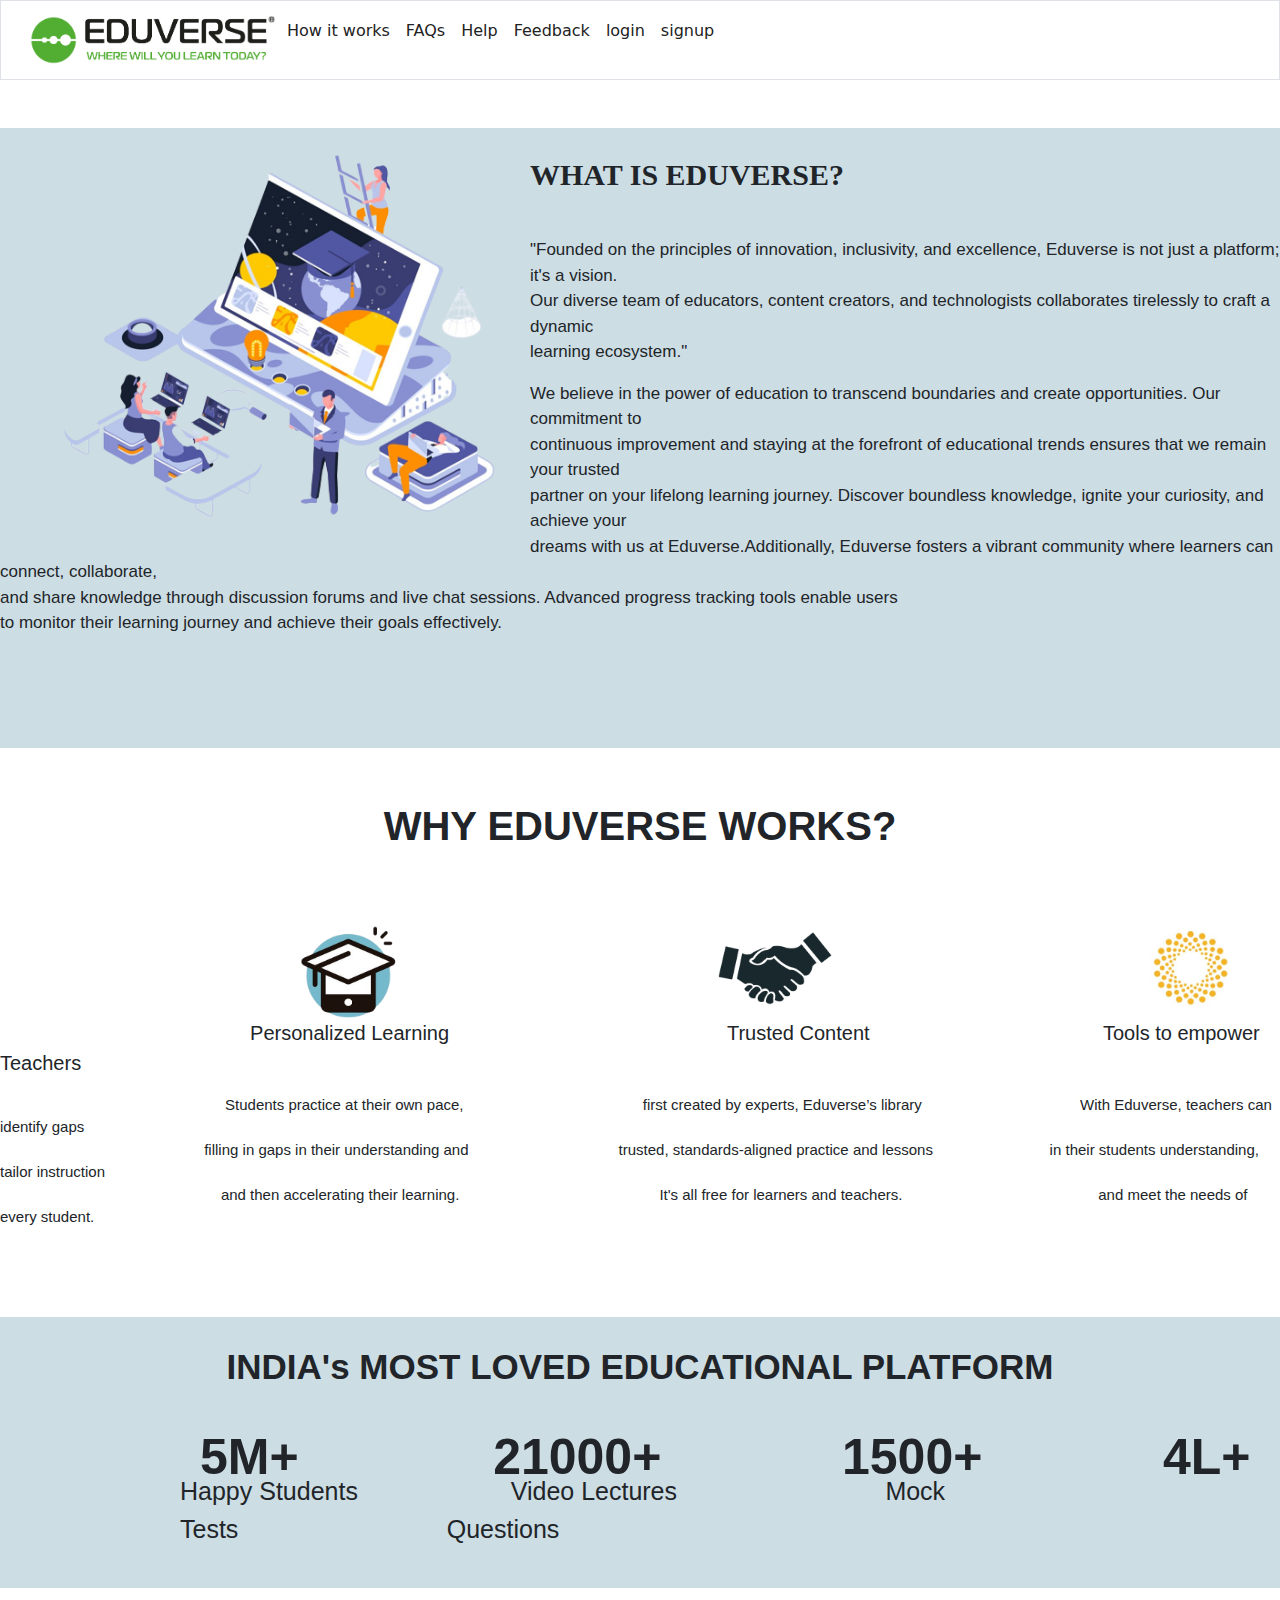
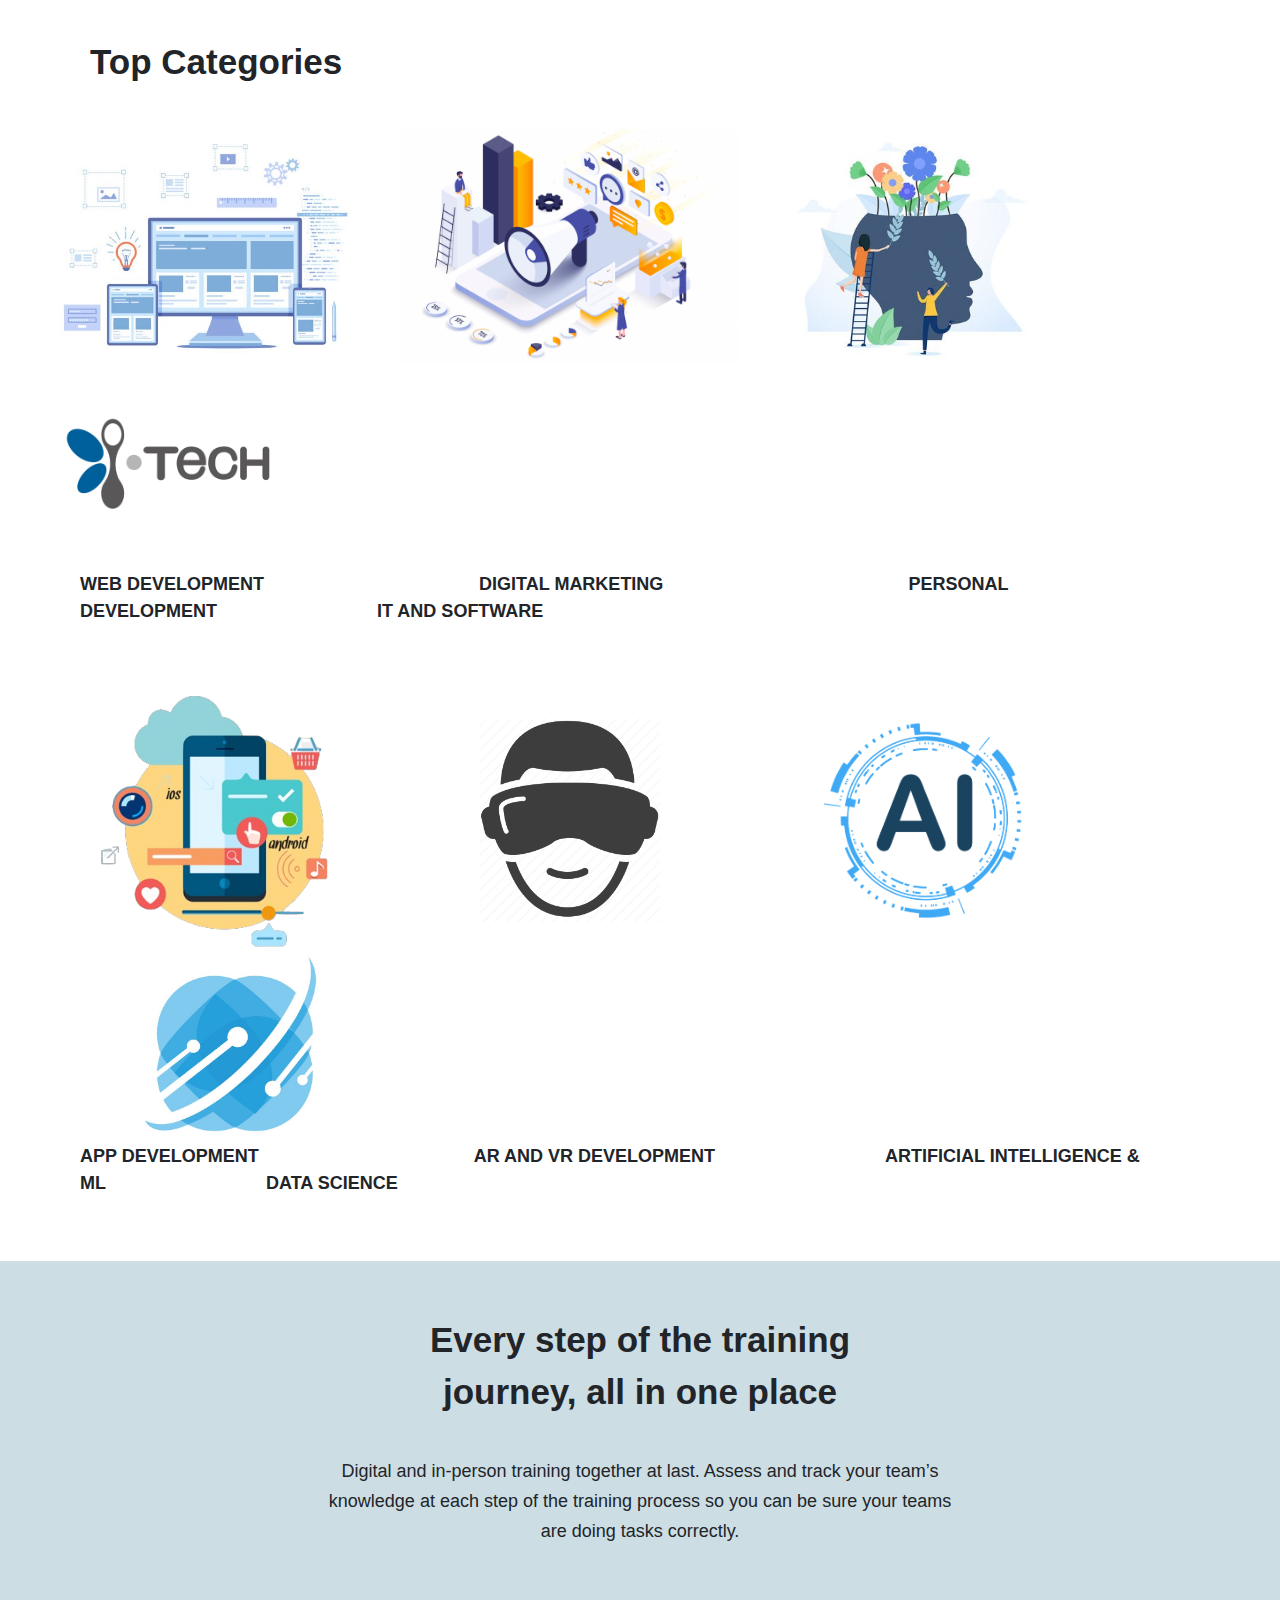
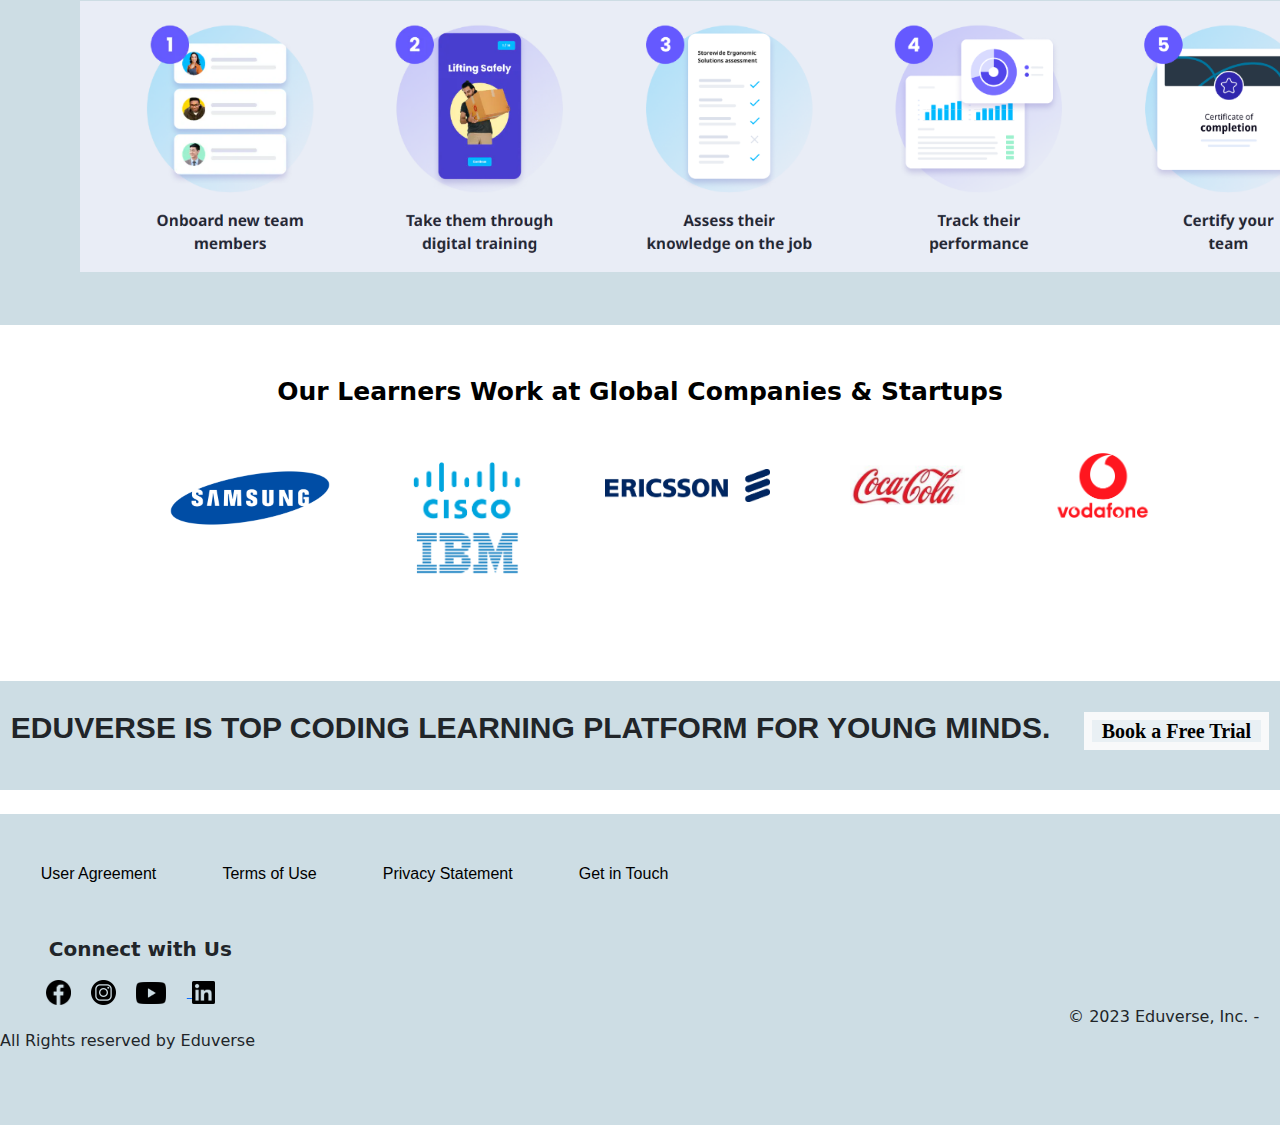
==== commit 4ef4feed: "Linked Social Networks with Logos" ====
--- a/index.html
+++ b/index.html
@@ -225,7 +225,8 @@
 <br>
 <br>
 <br>
-&nbsp;&nbsp;&nbsp;&nbsp;&nbsp;&nbsp;&nbsp;&nbsp;&nbsp;<a href="https://www.facebook.com/udemy/"><img style="width: 25px;" src="fblogoorg-removebg-preview.png"></a>&nbsp;&nbsp;&nbsp;&nbsp;<a href="https://www.instagram.com/udemy/"><img style="width: 25px;" src="igblacklogo.png"></a>&nbsp;&nbsp;&nbsp;&nbsp;<a href="https://www.youtube.com/user/udemy"><img style="width: 30px; height: 22px;" src="ytlogo.png"></a>&nbsp;&nbsp;&nbsp;&nbsp;<a href="https://www.linkedin.com/company/udemy/"> <img style="width: 23px; height: 23px;" src="logolink.webp"> </a>&nbsp;&nbsp;&nbsp;&nbsp;&nbsp;&nbsp;&nbsp;&nbsp;&nbsp;&nbsp;&nbsp;&nbsp;&nbsp;&nbsp;&nbsp;&nbsp;&nbsp;&nbsp;&nbsp;&nbsp;&nbsp;&nbsp;&nbsp;&nbsp;&nbsp;&nbsp;&nbsp;&nbsp;&nbsp;&nbsp;&nbsp;&nbsp;&nbsp;&nbsp;&nbsp;&nbsp;&nbsp;&nbsp;&nbsp;&nbsp;&nbsp;&nbsp;&nbsp;&nbsp;&nbsp;&nbsp;&nbsp;&nbsp;&nbsp;&nbsp;&nbsp;&nbsp;&nbsp;&nbsp;&nbsp;&nbsp;&nbsp;&nbsp;&nbsp;&nbsp;&nbsp;&nbsp;&nbsp;&nbsp;&nbsp;&nbsp;&nbsp;&nbsp;&nbsp;&nbsp;&nbsp;&nbsp;&nbsp;&nbsp;&nbsp;&nbsp;&nbsp;&nbsp;&nbsp;&nbsp;&nbsp;&nbsp;&nbsp;&nbsp;&nbsp;&nbsp;&nbsp;&nbsp;&nbsp;&nbsp;&nbsp;&nbsp;&nbsp;&nbsp;&nbsp;&nbsp;&nbsp;&nbsp;&nbsp;&nbsp;&nbsp;&nbsp;&nbsp;&nbsp;&nbsp;&nbsp;&nbsp;&nbsp;&nbsp;&nbsp;&nbsp;&nbsp;&nbsp;&nbsp;&nbsp;&nbsp;&nbsp;&nbsp;&nbsp;&nbsp;&nbsp;&nbsp;&nbsp;&nbsp;&nbsp;&nbsp;&nbsp;&nbsp;&nbsp;&nbsp;&nbsp;&nbsp;&nbsp;&nbsp;&nbsp;&nbsp;&nbsp;&nbsp;&nbsp;&nbsp;&nbsp;&nbsp;&nbsp;&nbsp;&nbsp;&nbsp;&nbsp;&nbsp;&nbsp;&nbsp;&nbsp;&nbsp;&nbsp;&nbsp;&nbsp;&nbsp;&nbsp;&nbsp;&nbsp;&nbsp;&nbsp;&nbsp;&nbsp;&nbsp;&nbsp;&nbsp;&nbsp;&nbsp;&nbsp;&nbsp;&nbsp;&nbsp;&nbsp;&nbsp;&nbsp;&nbsp;&nbsp;&nbsp;&nbsp;&nbsp;&nbsp;&nbsp;&nbsp;&nbsp;&nbsp;&nbsp;&nbsp;&nbsp;&nbsp;&nbsp;&nbsp;&nbsp;&nbsp;&nbsp;&nbsp;&nbsp;&nbsp;&nbsp;&nbsp;&nbsp;&nbsp;&nbsp;&nbsp;&nbsp;&nbsp;&nbsp;&nbsp;&nbsp;&nbsp;&nbsp;&nbsp;&nbsp;&nbsp;© 2023 Eduverse, Inc. - All Rights reserved by Eduverse
+<p style="font-size: 20px; font-weight: bold;">&nbsp;&nbsp;&nbsp;&nbsp;&nbsp;&nbsp;&nbsp;Connect with Us</p>
+&nbsp;&nbsp;&nbsp;&nbsp;&nbsp;&nbsp;&nbsp;&nbsp;&nbsp;<a href="https://www.facebook.com/udemy/"><img style="width: 25px;" src="fblogoorg-removebg-preview.png"></a>&nbsp;&nbsp;&nbsp;&nbsp;<a href="https://www.instagram.com/udemy/"><img style="width: 25px;" src="igblacklogo.png"></a>&nbsp;&nbsp;&nbsp;&nbsp;<a href="https://www.youtube.com/user/udemy"><img style="width: 30px; height: 22px;" src="ytlogo.png"></a>&nbsp;&nbsp;&nbsp;&nbsp;<a href="https://www.linkedin.com/company/udemy/"> <img style="width: 23px; height: 23px;" src="logolink.webp"> </a>&nbsp;&nbsp;&nbsp;&nbsp;&nbsp;&nbsp;&nbsp;&nbsp;&nbsp;&nbsp;&nbsp;&nbsp;&nbsp;&nbsp;&nbsp;&nbsp;&nbsp;&nbsp;&nbsp;&nbsp;&nbsp;&nbsp;&nbsp;&nbsp;&nbsp;&nbsp;&nbsp;&nbsp;&nbsp;&nbsp;&nbsp;&nbsp;&nbsp;&nbsp;&nbsp;&nbsp;&nbsp;&nbsp;&nbsp;&nbsp;&nbsp;&nbsp;&nbsp;&nbsp;&nbsp;&nbsp;&nbsp;&nbsp;&nbsp;&nbsp;&nbsp;&nbsp;&nbsp;&nbsp;&nbsp;&nbsp;&nbsp;&nbsp;&nbsp;&nbsp;&nbsp;&nbsp;&nbsp;&nbsp;&nbsp;&nbsp;&nbsp;&nbsp;&nbsp;&nbsp;&nbsp;&nbsp;&nbsp;&nbsp;&nbsp;&nbsp;&nbsp;&nbsp;&nbsp;&nbsp;&nbsp;&nbsp;&nbsp;&nbsp;&nbsp;&nbsp;&nbsp;&nbsp;&nbsp;&nbsp;&nbsp;&nbsp;&nbsp;&nbsp;&nbsp;&nbsp;&nbsp;&nbsp;&nbsp;&nbsp;&nbsp;&nbsp;&nbsp;&nbsp;&nbsp;&nbsp;&nbsp;&nbsp;&nbsp;&nbsp;&nbsp;&nbsp;&nbsp;&nbsp;&nbsp;&nbsp;&nbsp;&nbsp;&nbsp;&nbsp;&nbsp;&nbsp;&nbsp;&nbsp;&nbsp;&nbsp;&nbsp;&nbsp;&nbsp;&nbsp;&nbsp;&nbsp;&nbsp;&nbsp;&nbsp;&nbsp;&nbsp;&nbsp;&nbsp;&nbsp;&nbsp;&nbsp;&nbsp;&nbsp;&nbsp;&nbsp;&nbsp;&nbsp;&nbsp;&nbsp;&nbsp;&nbsp;&nbsp;&nbsp;&nbsp;&nbsp;&nbsp;&nbsp;&nbsp;&nbsp;&nbsp;&nbsp;&nbsp;&nbsp;&nbsp;&nbsp;&nbsp;&nbsp;&nbsp;&nbsp;&nbsp;&nbsp;&nbsp;&nbsp;&nbsp;&nbsp;&nbsp;&nbsp;&nbsp;&nbsp;&nbsp;&nbsp;&nbsp;&nbsp;&nbsp;&nbsp;&nbsp;&nbsp;&nbsp;&nbsp;&nbsp;&nbsp;&nbsp;&nbsp;&nbsp;&nbsp;&nbsp;&nbsp;&nbsp;&nbsp;&nbsp;&nbsp;&nbsp;&nbsp;&nbsp;&nbsp;&nbsp;&nbsp;&nbsp;&nbsp;© 2023 Eduverse, Inc. - All Rights reserved by Eduverse
 <br>
 <br>
 <br>
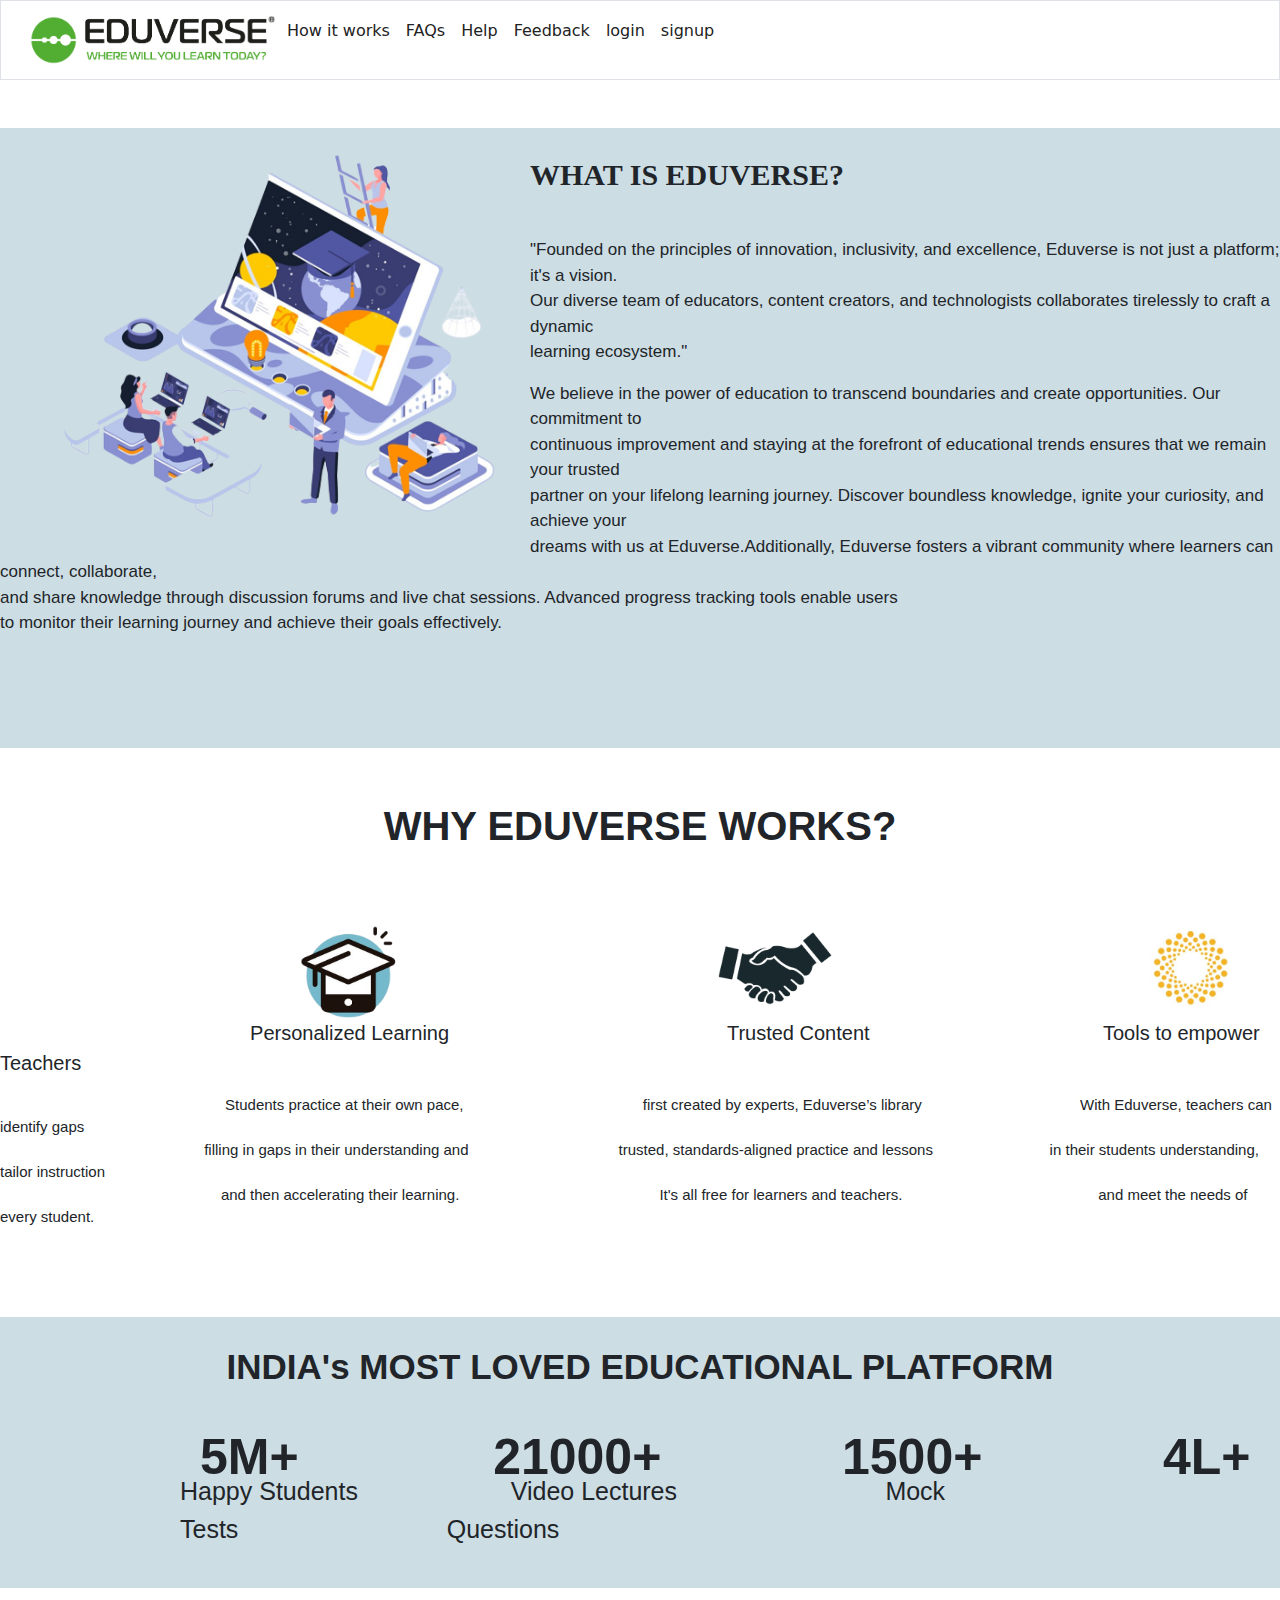
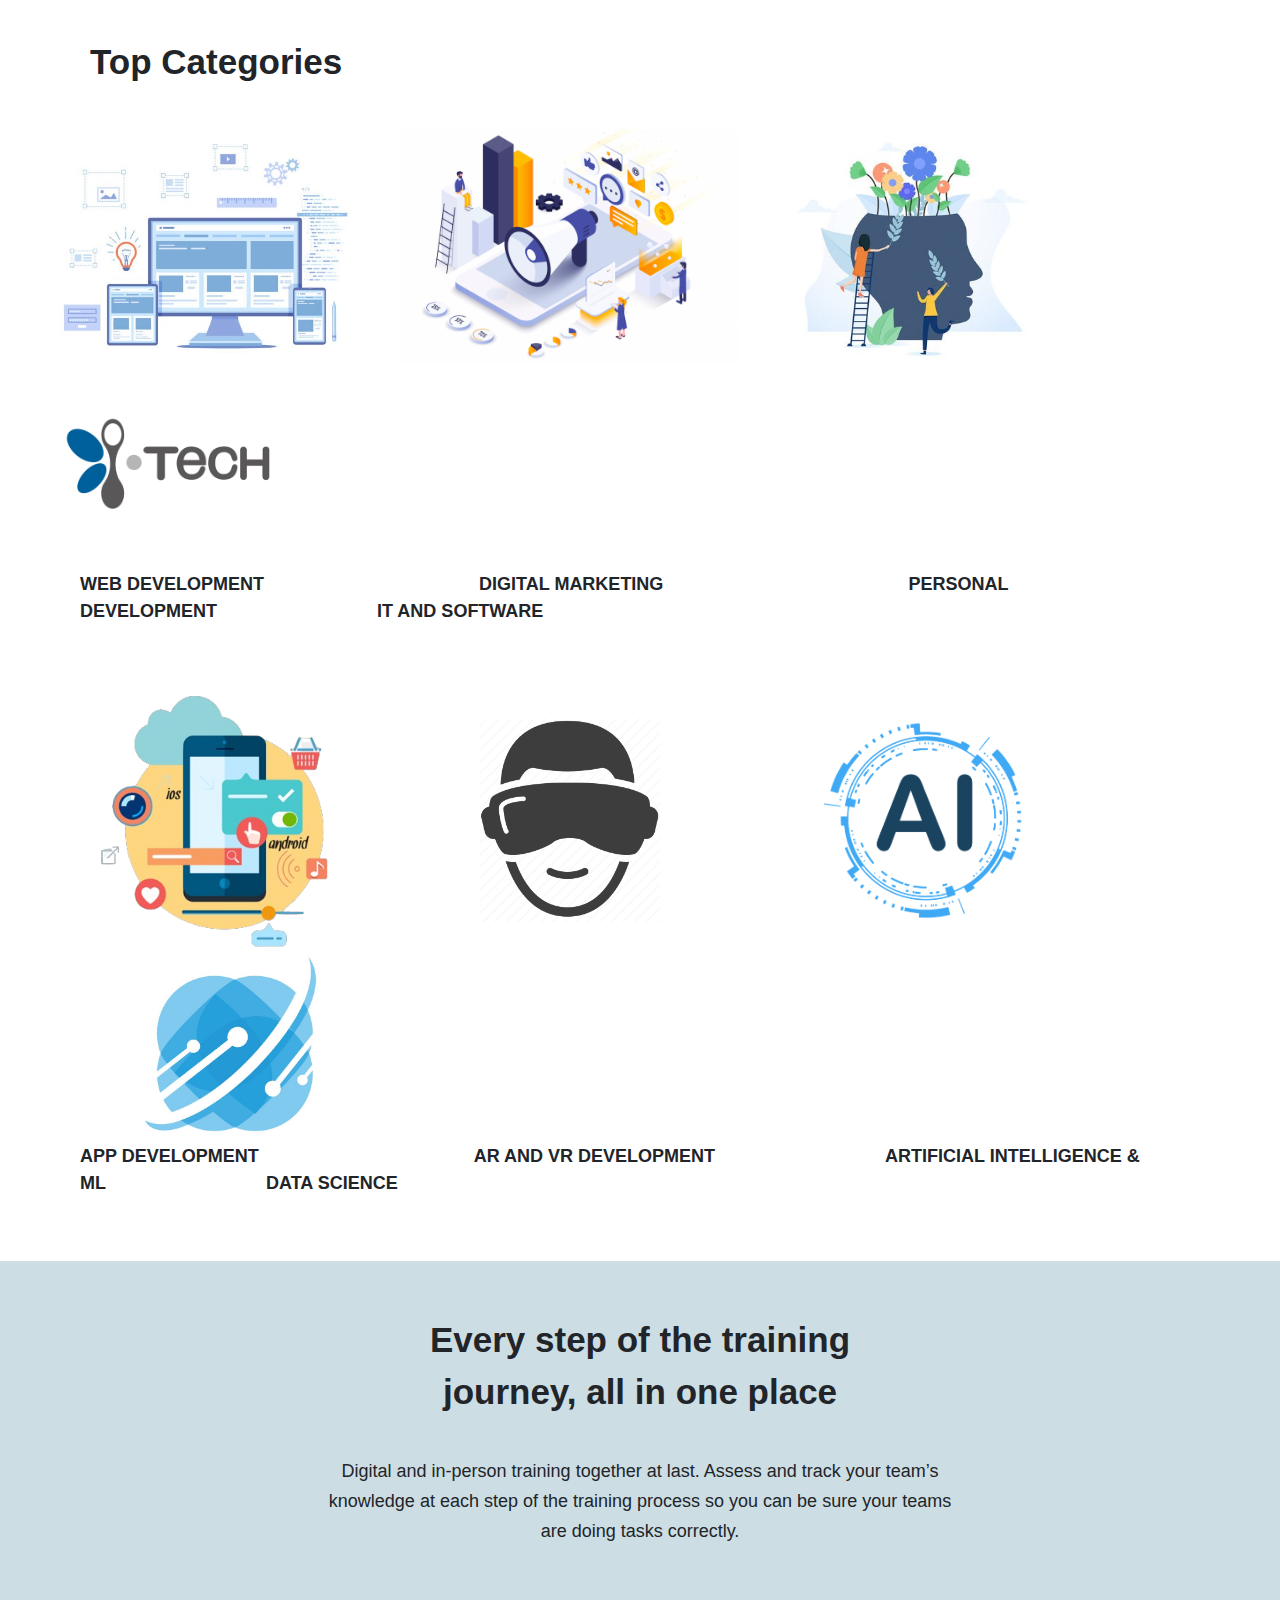
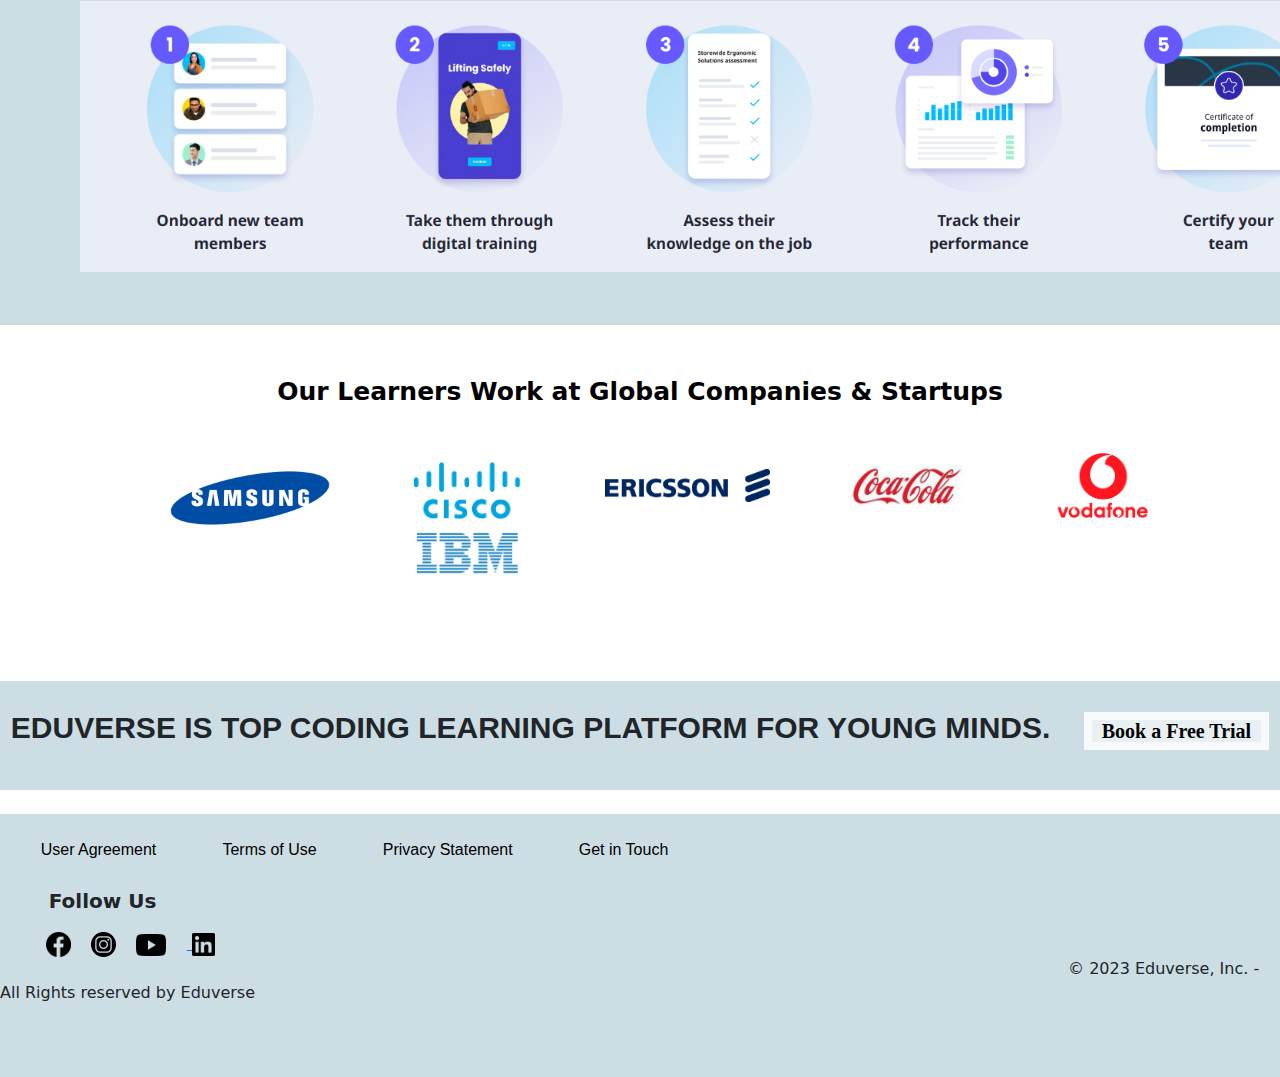
==== commit ce4010dc: "Updated the Social Networks" ====
--- a/index.html
+++ b/index.html
@@ -217,15 +217,15 @@
 </section>
 <section style="background-color: rgba(193, 213, 221, 0.8);">
     <br>
-    <br>
     &nbsp;&nbsp;&nbsp;&nbsp;&nbsp;&nbsp;&nbsp;&nbsp;<a href="https://eduverse.com/policies/terms-conditions/" style="text-decoration: none; color: black;  font-family: 'Lucida Sans', 'Lucida Sans Regular', 'Lucida Grande', 'Lucida Sans Unicode', Geneva, Verdana, sans-serif;">User Agreement</a>
     &nbsp;&nbsp;&nbsp;&nbsp;&nbsp;&nbsp;&nbsp;&nbsp;&nbsp;&nbsp;&nbsp;&nbsp;<a style="text-decoration: none; color: black; font-family: 'Lucida Sans', 'Lucida Sans Regular', 'Lucida Grande', 'Lucida Sans Unicode', Geneva, Verdana, sans-serif;" href="https://www.udemy.com/terms/">Terms of Use</a>
     &nbsp;&nbsp;&nbsp;&nbsp;&nbsp;&nbsp;&nbsp;&nbsp;&nbsp;&nbsp;&nbsp;&nbsp;<a style="text-decoration: none; color: black; font-family: 'Lucida Sans', 'Lucida Sans Regular', 'Lucida Grande', 'Lucida Sans Unicode', Geneva, Verdana, sans-serif;" href="https://www.udemy.com/terms/privacy/">Privacy Statement</a>
     &nbsp;&nbsp;&nbsp;&nbsp;&nbsp;&nbsp;&nbsp;&nbsp;&nbsp;&nbsp;&nbsp;&nbsp;<a style="text-decoration: none; color: black; font-family: 'Lucida Sans', 'Lucida Sans Regular', 'Lucida Grande', 'Lucida Sans Unicode', Geneva, Verdana, sans-serif;" href="contact us.html">Get in Touch</a>
 <br>
 <br>
-<br>
-<p style="font-size: 20px; font-weight: bold;">&nbsp;&nbsp;&nbsp;&nbsp;&nbsp;&nbsp;&nbsp;Connect with Us</p>
+</section>
+<section style="background-color: rgba(193, 213, 221, 0.8);">
+<p style="font-size: 20px; font-weight: bold;">&nbsp;&nbsp;&nbsp;&nbsp;&nbsp;&nbsp;&nbsp;Follow Us</p>
 &nbsp;&nbsp;&nbsp;&nbsp;&nbsp;&nbsp;&nbsp;&nbsp;&nbsp;<a href="https://www.facebook.com/udemy/"><img style="width: 25px;" src="fblogoorg-removebg-preview.png"></a>&nbsp;&nbsp;&nbsp;&nbsp;<a href="https://www.instagram.com/udemy/"><img style="width: 25px;" src="igblacklogo.png"></a>&nbsp;&nbsp;&nbsp;&nbsp;<a href="https://www.youtube.com/user/udemy"><img style="width: 30px; height: 22px;" src="ytlogo.png"></a>&nbsp;&nbsp;&nbsp;&nbsp;<a href="https://www.linkedin.com/company/udemy/"> <img style="width: 23px; height: 23px;" src="logolink.webp"> </a>&nbsp;&nbsp;&nbsp;&nbsp;&nbsp;&nbsp;&nbsp;&nbsp;&nbsp;&nbsp;&nbsp;&nbsp;&nbsp;&nbsp;&nbsp;&nbsp;&nbsp;&nbsp;&nbsp;&nbsp;&nbsp;&nbsp;&nbsp;&nbsp;&nbsp;&nbsp;&nbsp;&nbsp;&nbsp;&nbsp;&nbsp;&nbsp;&nbsp;&nbsp;&nbsp;&nbsp;&nbsp;&nbsp;&nbsp;&nbsp;&nbsp;&nbsp;&nbsp;&nbsp;&nbsp;&nbsp;&nbsp;&nbsp;&nbsp;&nbsp;&nbsp;&nbsp;&nbsp;&nbsp;&nbsp;&nbsp;&nbsp;&nbsp;&nbsp;&nbsp;&nbsp;&nbsp;&nbsp;&nbsp;&nbsp;&nbsp;&nbsp;&nbsp;&nbsp;&nbsp;&nbsp;&nbsp;&nbsp;&nbsp;&nbsp;&nbsp;&nbsp;&nbsp;&nbsp;&nbsp;&nbsp;&nbsp;&nbsp;&nbsp;&nbsp;&nbsp;&nbsp;&nbsp;&nbsp;&nbsp;&nbsp;&nbsp;&nbsp;&nbsp;&nbsp;&nbsp;&nbsp;&nbsp;&nbsp;&nbsp;&nbsp;&nbsp;&nbsp;&nbsp;&nbsp;&nbsp;&nbsp;&nbsp;&nbsp;&nbsp;&nbsp;&nbsp;&nbsp;&nbsp;&nbsp;&nbsp;&nbsp;&nbsp;&nbsp;&nbsp;&nbsp;&nbsp;&nbsp;&nbsp;&nbsp;&nbsp;&nbsp;&nbsp;&nbsp;&nbsp;&nbsp;&nbsp;&nbsp;&nbsp;&nbsp;&nbsp;&nbsp;&nbsp;&nbsp;&nbsp;&nbsp;&nbsp;&nbsp;&nbsp;&nbsp;&nbsp;&nbsp;&nbsp;&nbsp;&nbsp;&nbsp;&nbsp;&nbsp;&nbsp;&nbsp;&nbsp;&nbsp;&nbsp;&nbsp;&nbsp;&nbsp;&nbsp;&nbsp;&nbsp;&nbsp;&nbsp;&nbsp;&nbsp;&nbsp;&nbsp;&nbsp;&nbsp;&nbsp;&nbsp;&nbsp;&nbsp;&nbsp;&nbsp;&nbsp;&nbsp;&nbsp;&nbsp;&nbsp;&nbsp;&nbsp;&nbsp;&nbsp;&nbsp;&nbsp;&nbsp;&nbsp;&nbsp;&nbsp;&nbsp;&nbsp;&nbsp;&nbsp;&nbsp;&nbsp;&nbsp;&nbsp;&nbsp;&nbsp;&nbsp;&nbsp;&nbsp;&nbsp;&nbsp;&nbsp;&nbsp;© 2023 Eduverse, Inc. - All Rights reserved by Eduverse
 <br>
 <br>
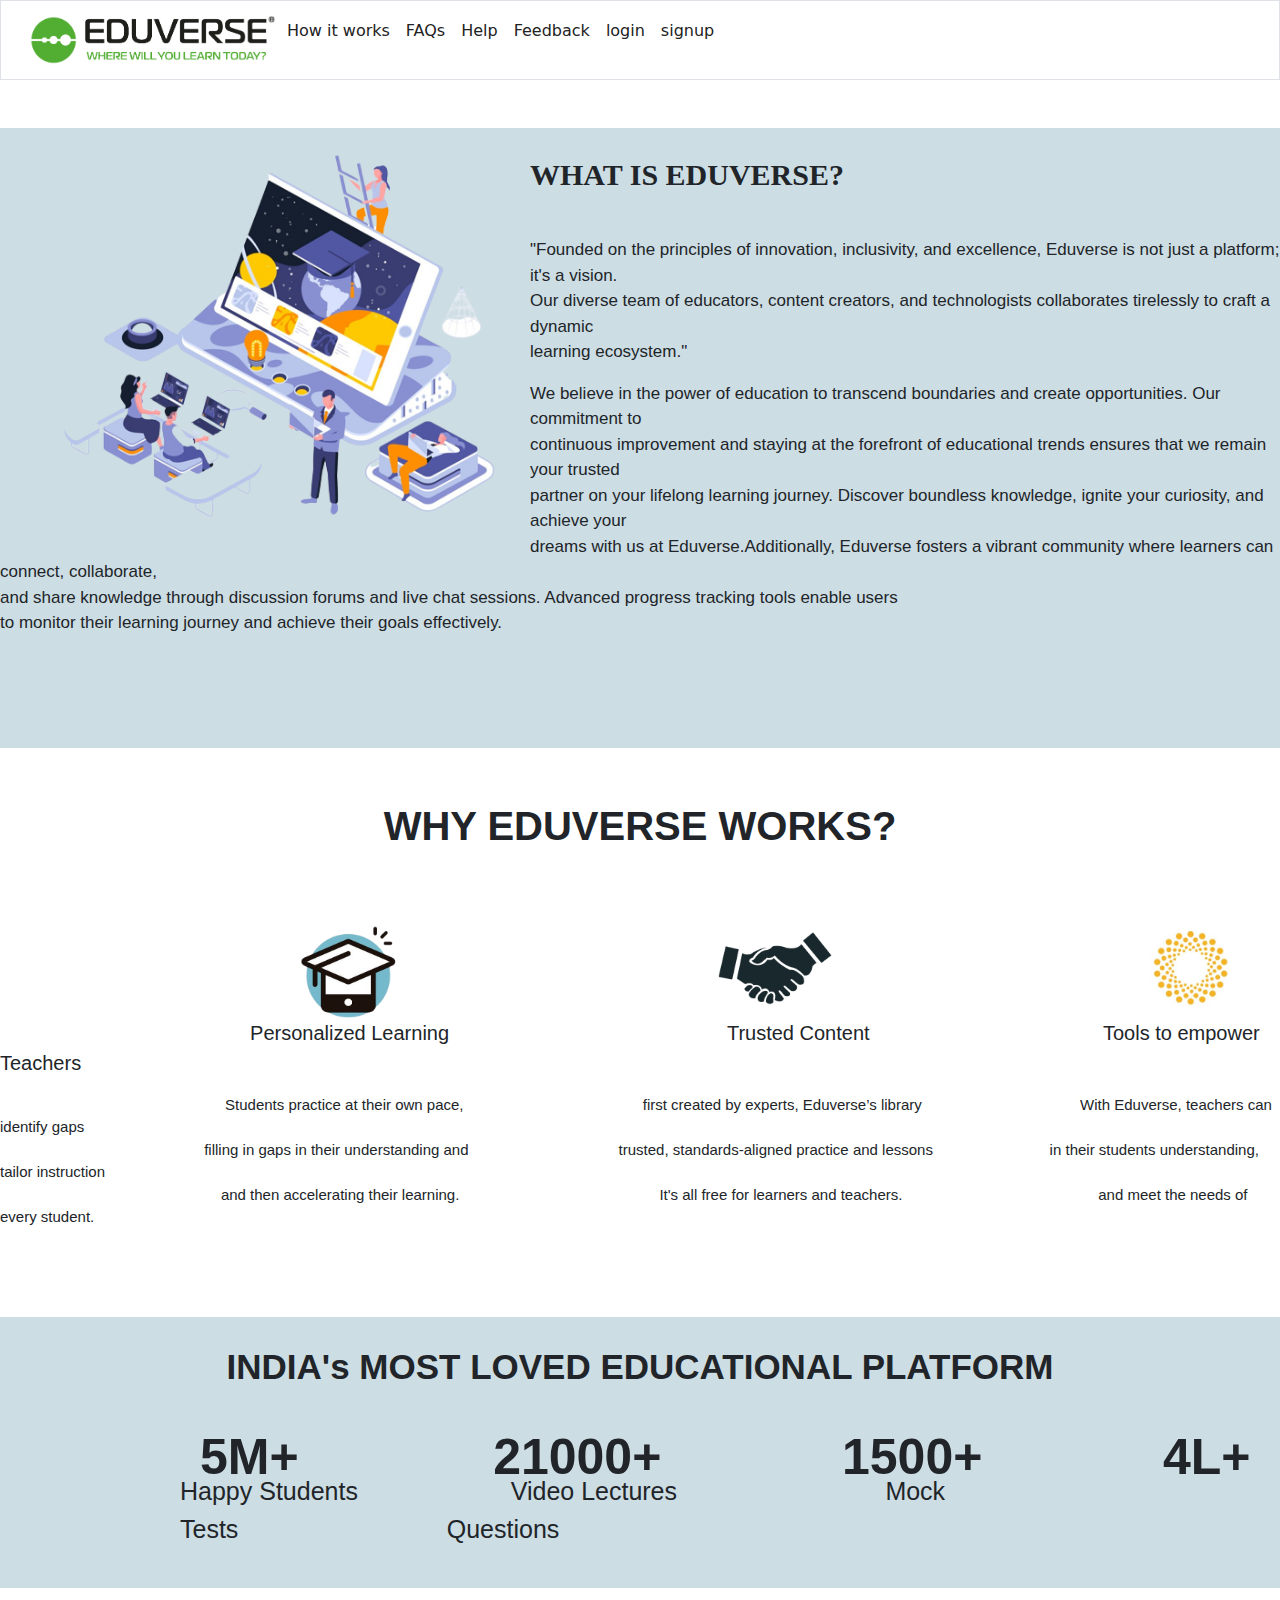
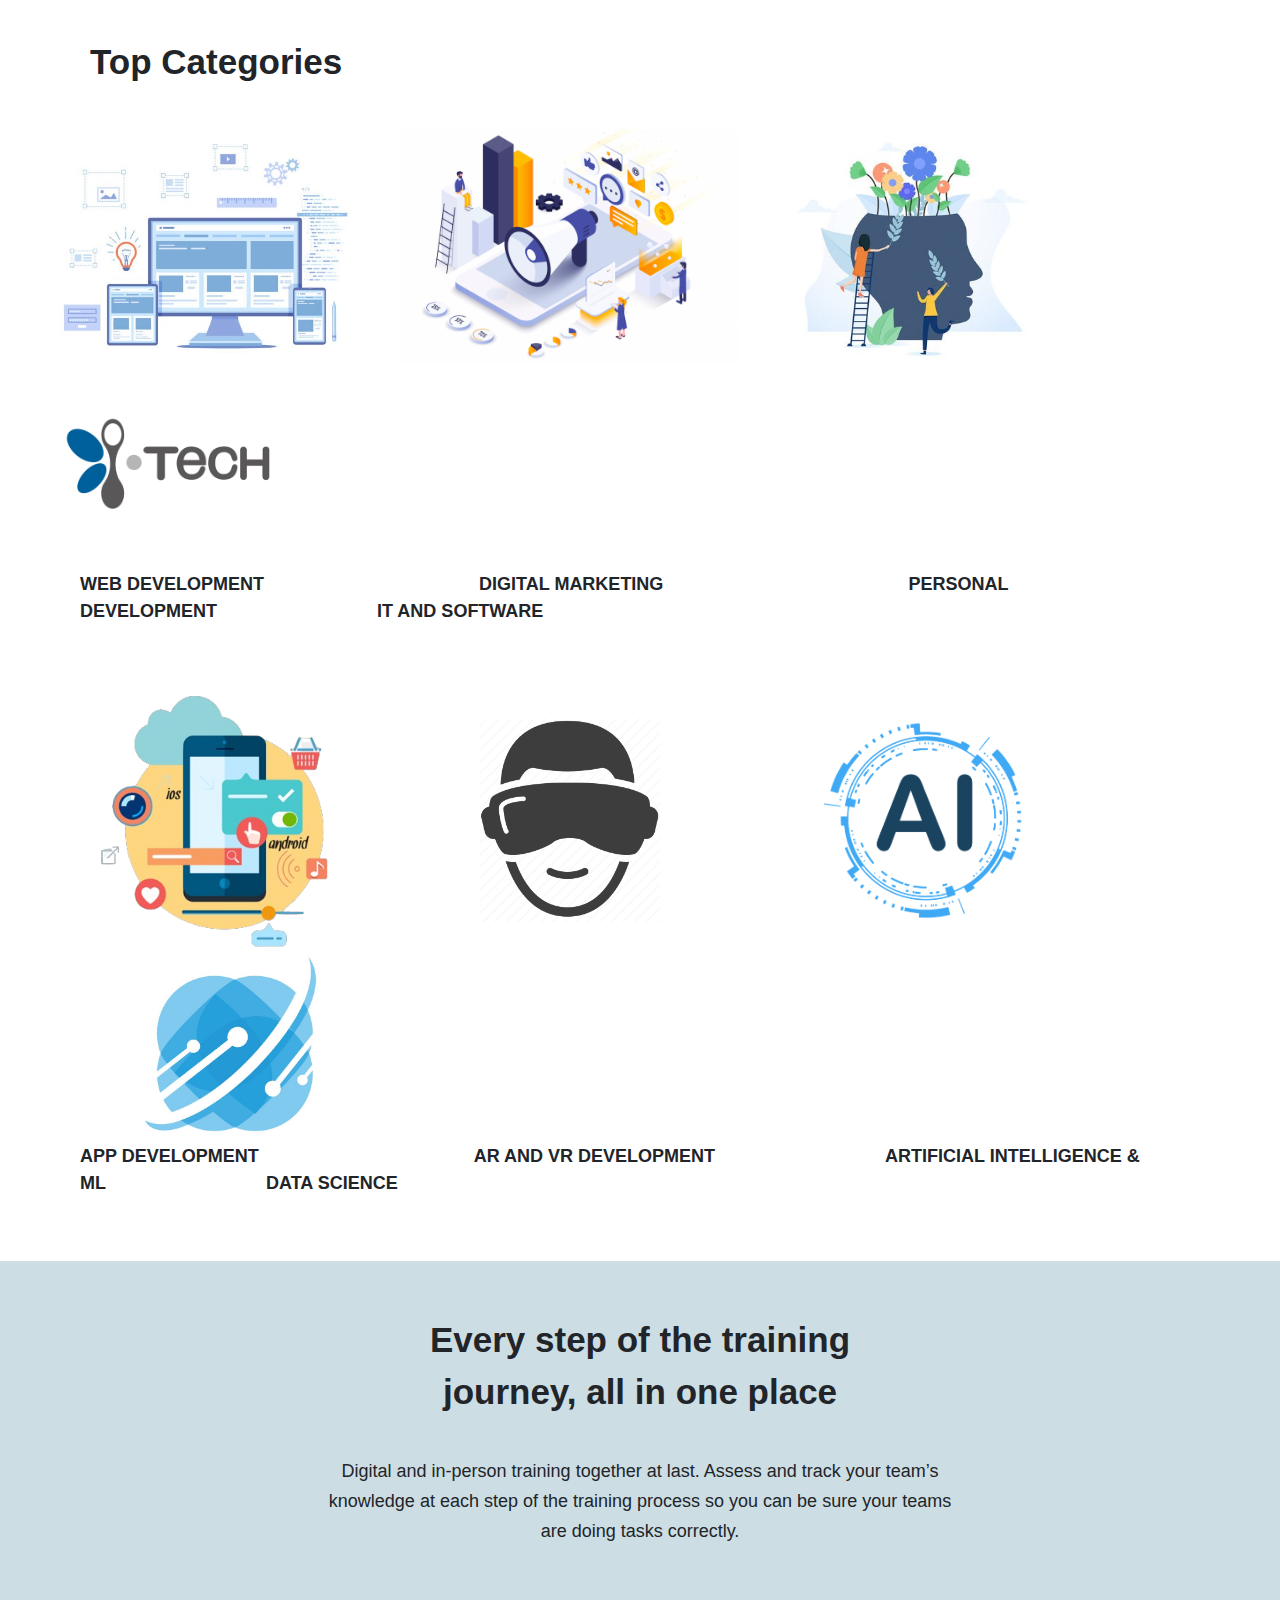
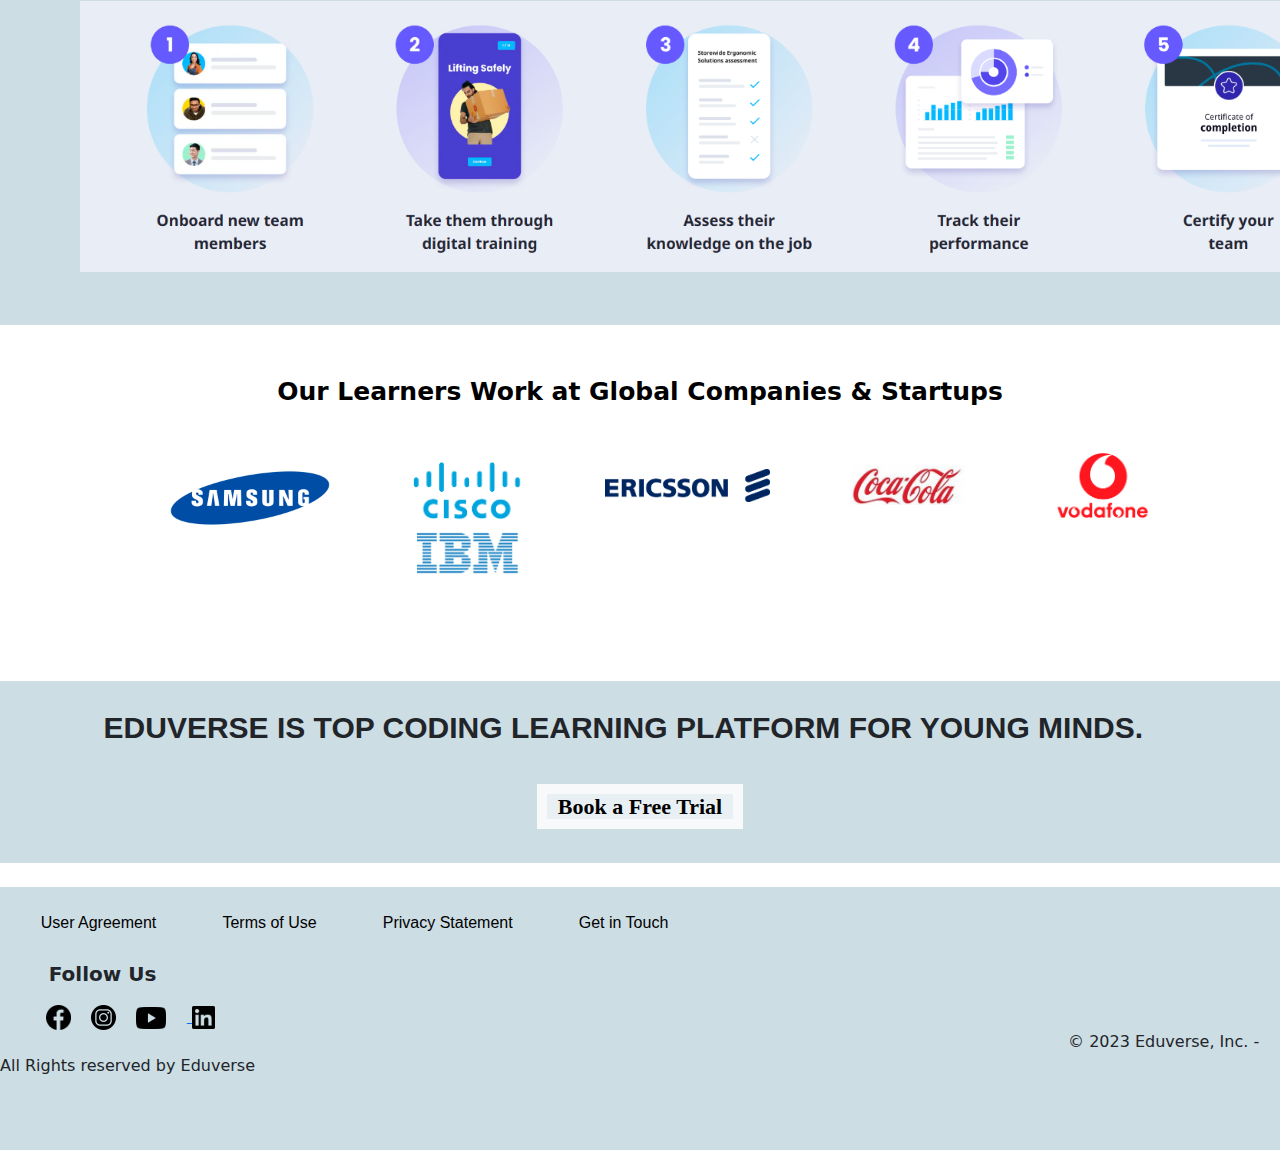
==== commit 1e1bfbbb: "Sequenced the Book a Free Trial Link" ====
--- a/index.html
+++ b/index.html
@@ -209,7 +209,9 @@
 <br>
 <section style="background-color: rgba(193, 213, 221, 0.8);">
     <br>
-   <b> <center> <p style="font-family: 'Segoe UI', Tahoma, Geneva, Verdana, sans-serif; font-size: 30px;">EDUVERSE IS TOP CODING LEARNING PLATFORM FOR YOUNG MINDS.&nbsp;&nbsp;&nbsp;&nbsp;<a href="https://www.edx.org/executive-education" style="text-decoration: none; color: black; font-size: 20px; font-family: 'Lucida Sans', 'Lucida Sans Regular', 'Lucida Grande', 'Lucida Sans Unicode', Geneva, Verdana, sans-serifs; border: 8px solid rgb(248, 249, 250); background-color: rgba(252, 254, 255, 0.6);"><b>&nbsp;&nbsp;Book a Free Trial&nbsp;&nbsp; </b></a></p></b> </center>
+   <b> <center> <p style="font-family: 'Segoe UI', Tahoma, Geneva, Verdana, sans-serif; font-size: 30px;">EDUVERSE IS TOP CODING LEARNING PLATFORM FOR YOUNG MINDS.&nbsp;&nbsp;&nbsp;&nbsp;</p></center>
+    <br>
+   <center><a href="https://www.edx.org/executive-education" style="text-decoration: none; color: black; font-size: 22px; font-family: 'Lucida Sans', 'Lucida Sans Regular', 'Lucida Grande', 'Lucida Sans Unicode', Geneva, Verdana, sans-serifs; border: 10px solid rgb(248, 249, 250); background-color: rgba(252, 254, 255, 0.6); font-weight: bold;"><b>&nbsp;&nbsp;Book a Free Trial&nbsp;&nbsp; </b></a></p></b> </center>
 <br>
 </section>
 <section>
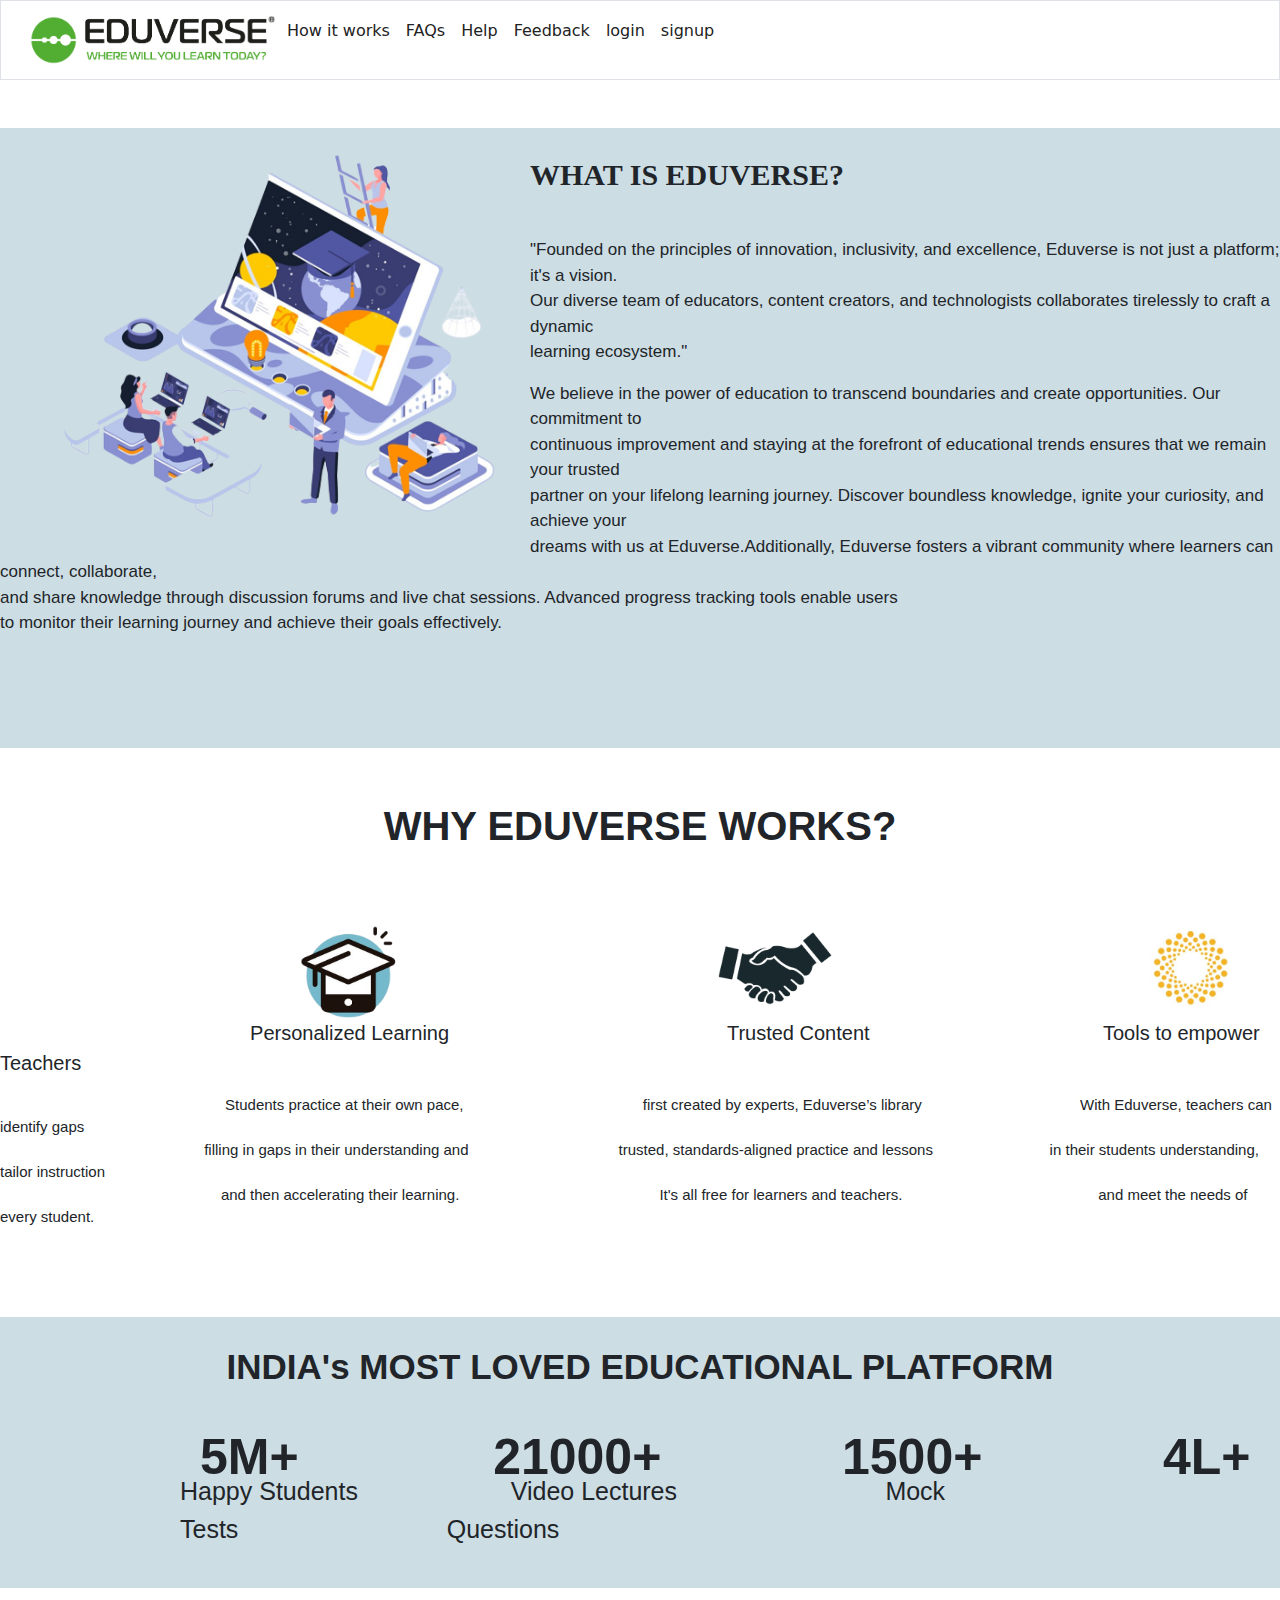
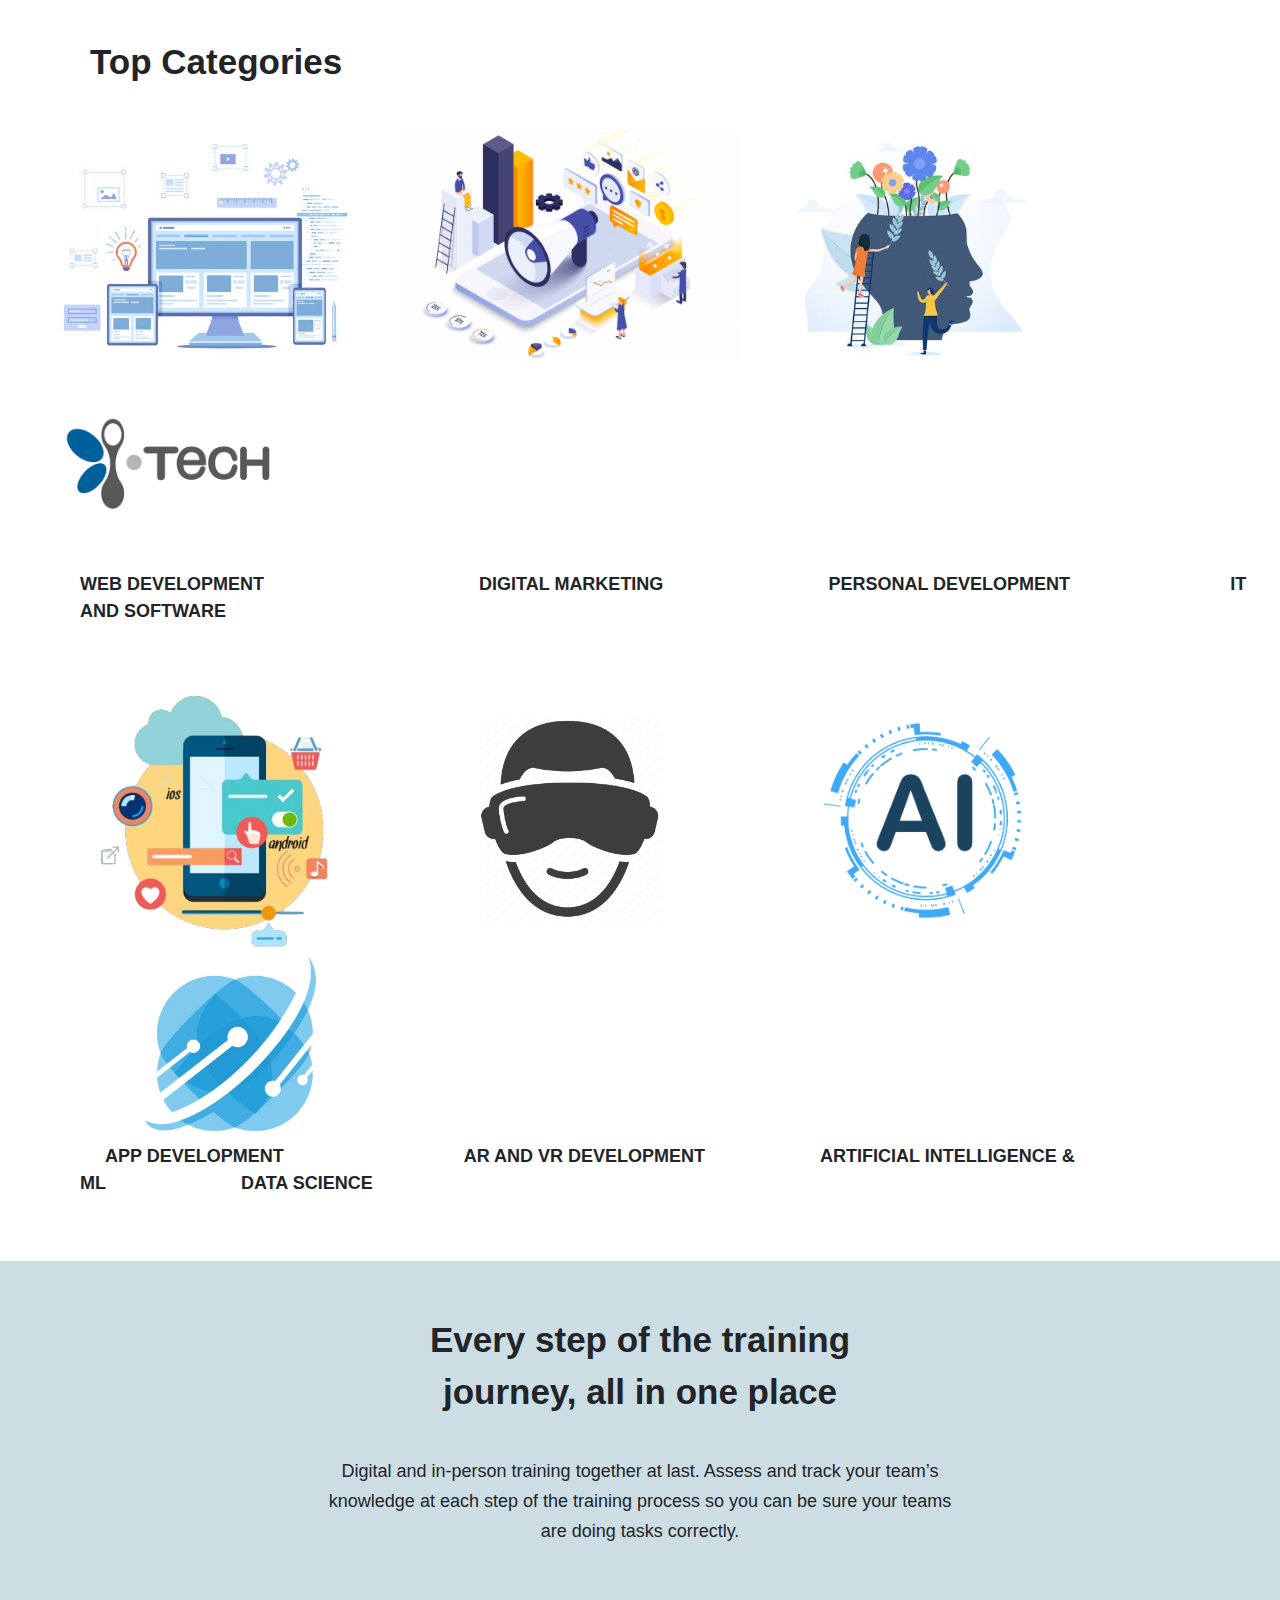
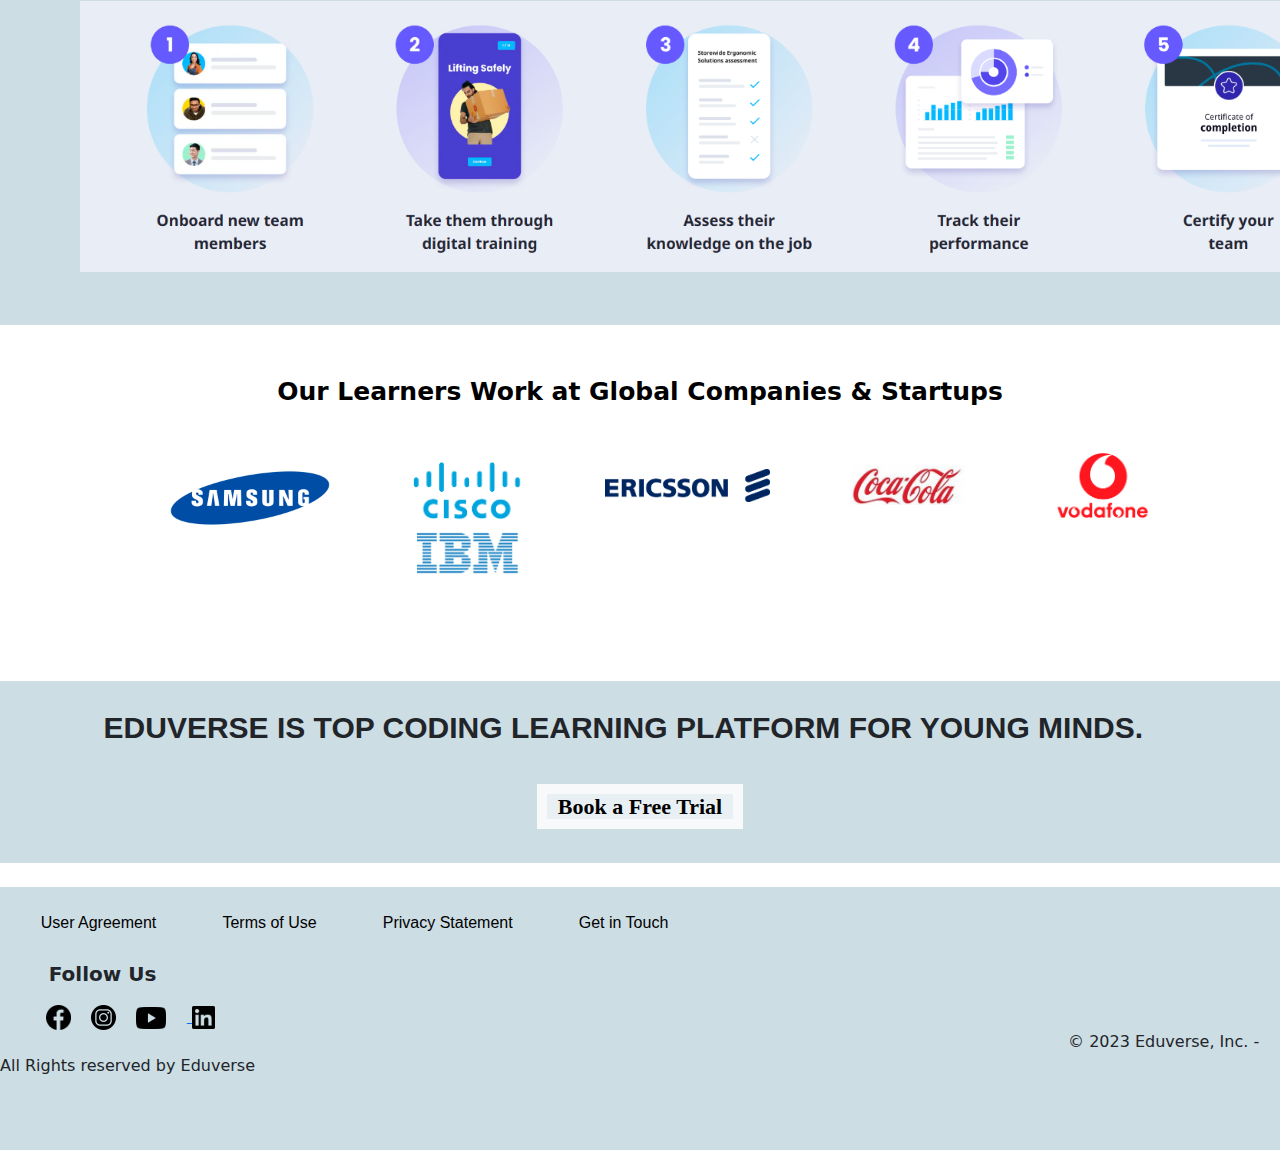
==== commit f117bea4: "Updated the Headings of Catalog" ====
--- a/index.html
+++ b/index.html
@@ -138,7 +138,7 @@
                     style="font-size: 18px; font-family: 'Segoe UI', Tahoma, Geneva, Verdana, sans-serif; margin-left: 80px;">
                     WEB DEVELOPMENT
                     &nbsp;&nbsp;&nbsp;&nbsp;&nbsp;&nbsp;&nbsp;&nbsp;&nbsp;&nbsp;&nbsp;&nbsp;&nbsp;&nbsp;&nbsp;&nbsp;&nbsp;&nbsp;&nbsp;&nbsp;&nbsp;&nbsp;&nbsp;&nbsp;&nbsp;&nbsp;&nbsp;&nbsp;&nbsp;&nbsp;&nbsp;&nbsp;&nbsp;&nbsp;&nbsp;&nbsp;&nbsp;&nbsp;&nbsp;&nbsp;&nbsp;&nbsp;DIGITAL
-                    MARKETING&nbsp;&nbsp;&nbsp;&nbsp;&nbsp;&nbsp;&nbsp;&nbsp;&nbsp;&nbsp;&nbsp;&nbsp;&nbsp;&nbsp;&nbsp;&nbsp;&nbsp;&nbsp;&nbsp;&nbsp;&nbsp;&nbsp;&nbsp;&nbsp;&nbsp;&nbsp;&nbsp;&nbsp;&nbsp;&nbsp;&nbsp;&nbsp;&nbsp;&nbsp;&nbsp;&nbsp;&nbsp;&nbsp;&nbsp;&nbsp;&nbsp;&nbsp;&nbsp;&nbsp;&nbsp;&nbsp;&nbsp;&nbsp;&nbsp;PERSONAL
+                    MARKETING&nbsp;&nbsp;&nbsp;&nbsp;&nbsp;&nbsp;&nbsp;&nbsp;&nbsp;&nbsp;&nbsp;&nbsp;&nbsp;&nbsp;&nbsp;&nbsp;&nbsp;&nbsp;&nbsp;&nbsp;&nbsp;&nbsp;&nbsp;&nbsp;&nbsp;&nbsp;&nbsp;&nbsp;&nbsp;&nbsp;&nbsp;&nbsp;&nbsp;PERSONAL
                     DEVELOPMENT&nbsp;&nbsp;&nbsp;&nbsp;&nbsp;&nbsp;&nbsp;&nbsp;&nbsp;&nbsp;&nbsp;&nbsp;&nbsp;&nbsp;&nbsp;&nbsp;&nbsp;&nbsp;&nbsp;&nbsp;&nbsp;&nbsp;&nbsp;&nbsp;&nbsp;&nbsp;&nbsp;&nbsp;&nbsp;&nbsp;&nbsp;&nbsp;IT
                     AND SOFTWARE</p>
             </b>
@@ -156,12 +156,12 @@
             <b>
                 <p
                     style="font-size: 18px; font-family: 'Segoe UI', Tahoma, Geneva, Verdana, sans-serif; margin-left: 80px;">
-                    APP DEVELOPMENT
-                    &nbsp;&nbsp;&nbsp;&nbsp;&nbsp;&nbsp;&nbsp;&nbsp;&nbsp;&nbsp;&nbsp;&nbsp;&nbsp;&nbsp;&nbsp;&nbsp;&nbsp;&nbsp;&nbsp;&nbsp;&nbsp;&nbsp;&nbsp;&nbsp;&nbsp;&nbsp;&nbsp;&nbsp;&nbsp;&nbsp;&nbsp;&nbsp;&nbsp;&nbsp;&nbsp;&nbsp;&nbsp;&nbsp;&nbsp;&nbsp;&nbsp;&nbsp;AR
+                    &nbsp;&nbsp;&nbsp;&nbsp;&nbsp;APP DEVELOPMENT
+                    &nbsp;&nbsp;&nbsp;&nbsp;&nbsp;&nbsp;&nbsp;&nbsp;&nbsp;&nbsp;&nbsp;&nbsp;&nbsp;&nbsp;&nbsp;&nbsp;&nbsp;&nbsp;&nbsp;&nbsp;&nbsp;&nbsp;&nbsp;&nbsp;&nbsp;&nbsp;&nbsp;&nbsp;&nbsp;&nbsp;&nbsp;&nbsp;&nbsp;&nbsp;&nbsp;AR
                     AND VR
-                    DEVELOPMENT&nbsp;&nbsp;&nbsp;&nbsp;&nbsp;&nbsp;&nbsp;&nbsp;&nbsp;&nbsp;&nbsp;&nbsp;&nbsp;&nbsp;&nbsp;&nbsp;&nbsp;&nbsp;&nbsp;&nbsp;&nbsp;&nbsp;&nbsp;&nbsp;&nbsp;&nbsp;&nbsp;&nbsp;&nbsp;&nbsp;&nbsp;&nbsp;&nbsp;&nbsp;ARTIFICIAL
+                    DEVELOPMENT&nbsp;&nbsp;&nbsp;&nbsp;&nbsp;&nbsp;&nbsp;&nbsp;&nbsp;&nbsp;&nbsp;&nbsp;&nbsp;&nbsp;&nbsp;&nbsp;&nbsp;&nbsp;&nbsp;&nbsp;&nbsp;&nbsp;&nbsp;ARTIFICIAL
                     INTELLIGENCE &
-                    ML&nbsp;&nbsp;&nbsp;&nbsp;&nbsp;&nbsp;&nbsp;&nbsp;&nbsp;&nbsp;&nbsp;&nbsp;&nbsp;&nbsp;&nbsp;&nbsp;&nbsp;&nbsp;&nbsp;&nbsp;&nbsp;&nbsp;&nbsp;&nbsp;&nbsp;&nbsp;&nbsp;&nbsp;&nbsp;&nbsp;&nbsp;&nbsp;DATA
+                    ML&nbsp;&nbsp;&nbsp;&nbsp;&nbsp;&nbsp;&nbsp;&nbsp;&nbsp;&nbsp;&nbsp;&nbsp;&nbsp;&nbsp;&nbsp;&nbsp;&nbsp;&nbsp;&nbsp;&nbsp;&nbsp;&nbsp;&nbsp;&nbsp;&nbsp;&nbsp;&nbsp;DATA
                     SCIENCE</p>
             </b>
         </section>
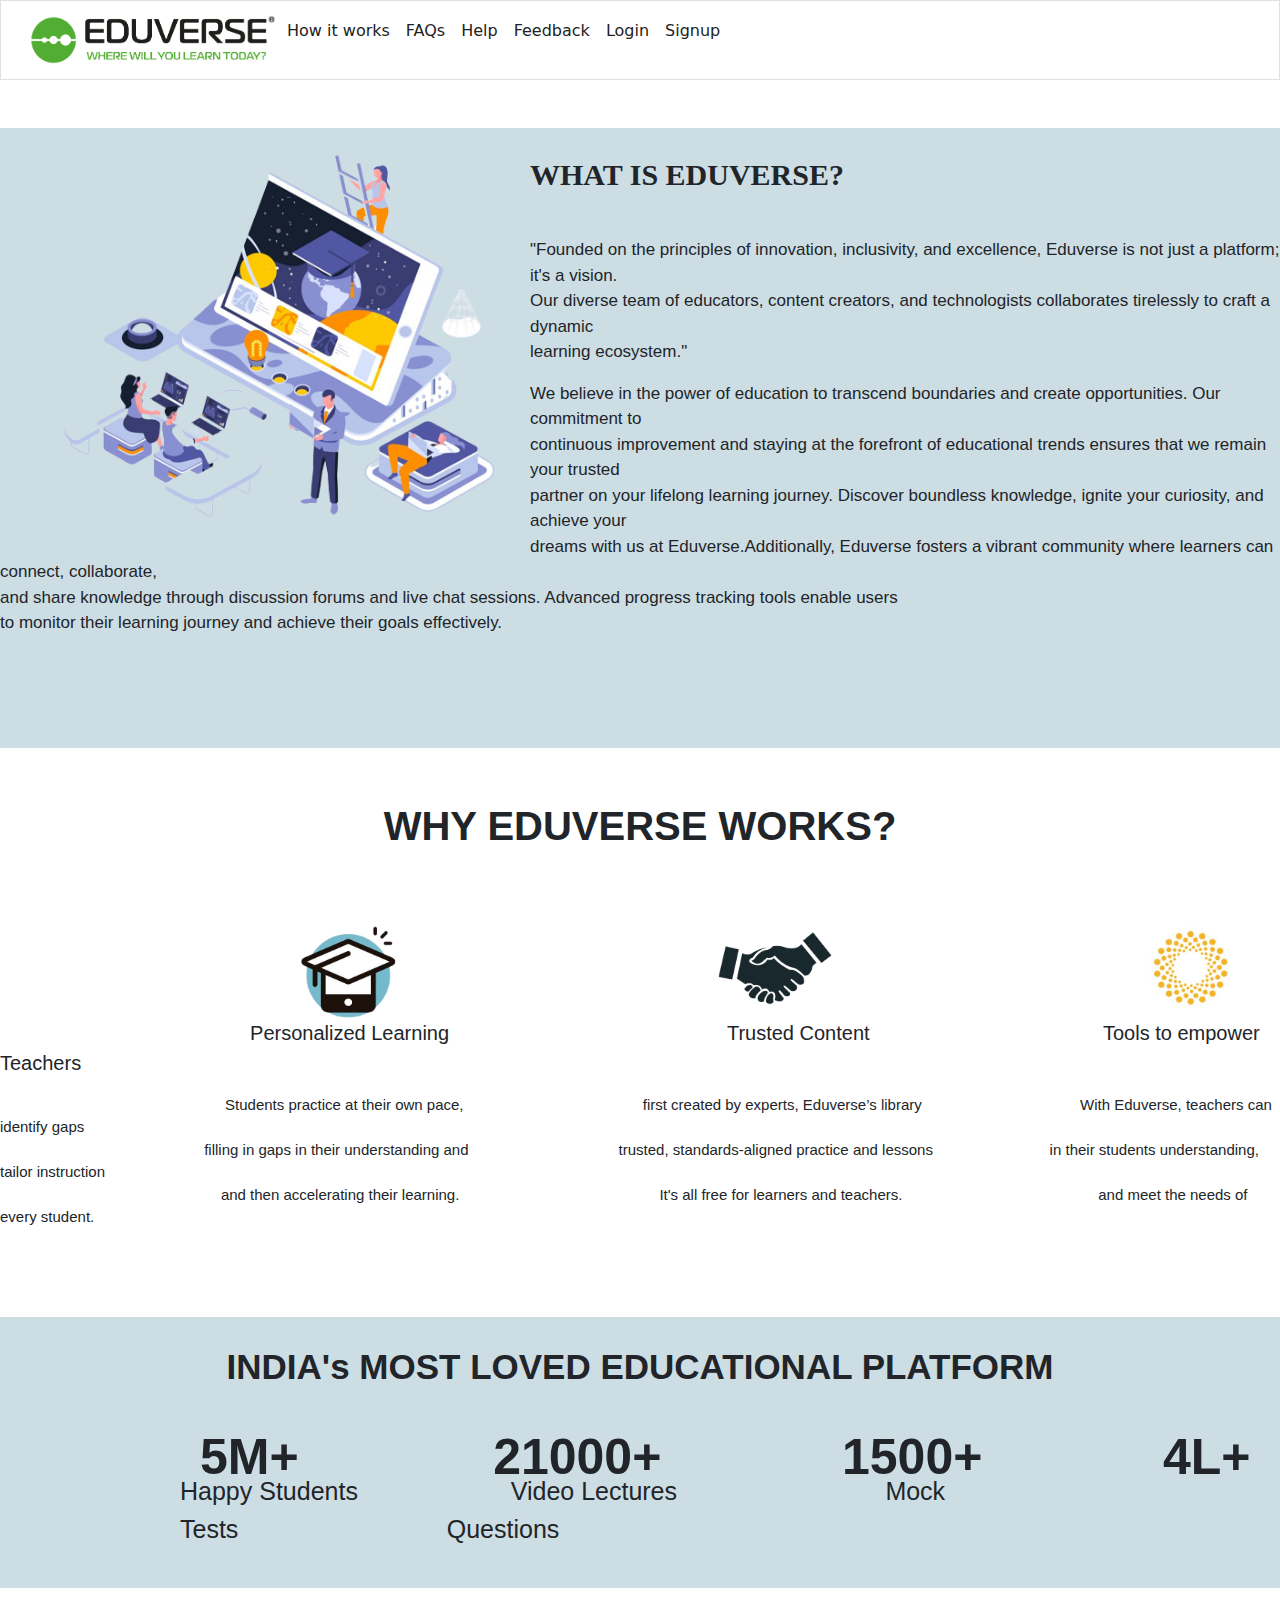
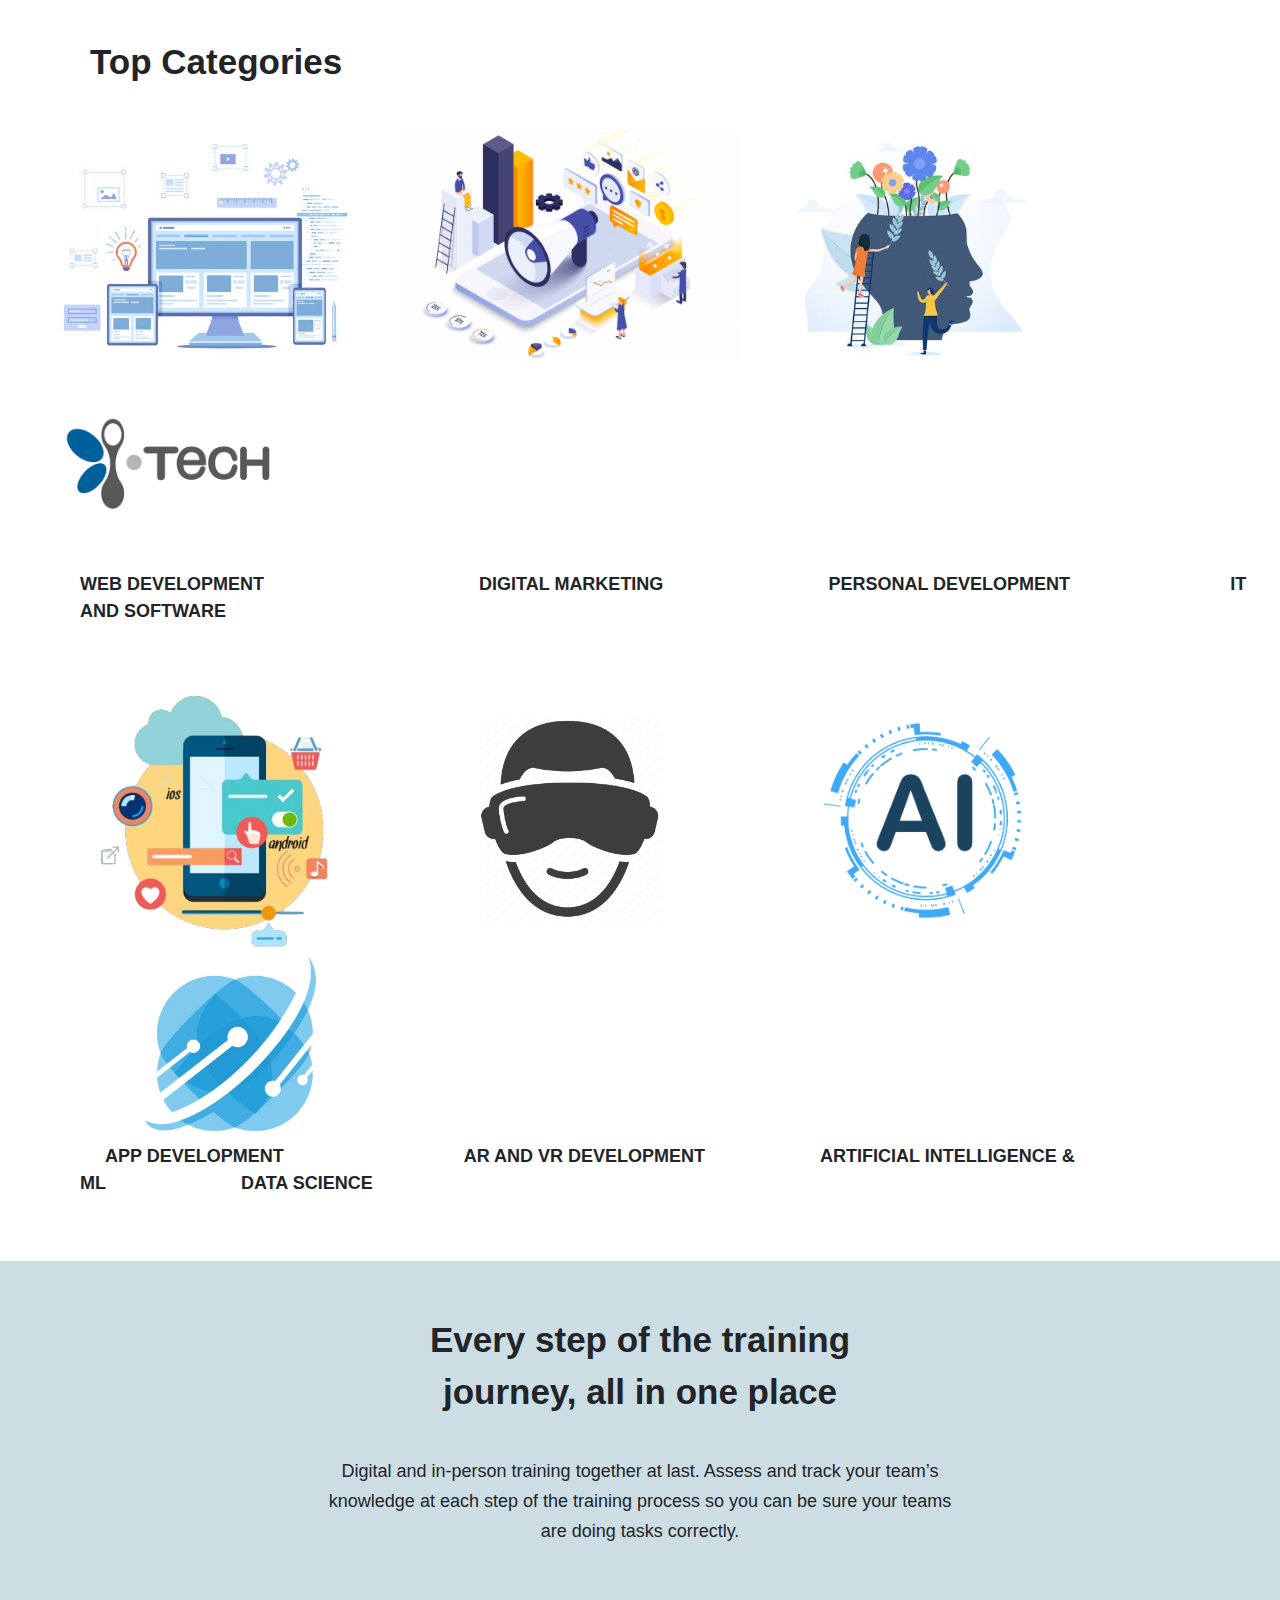
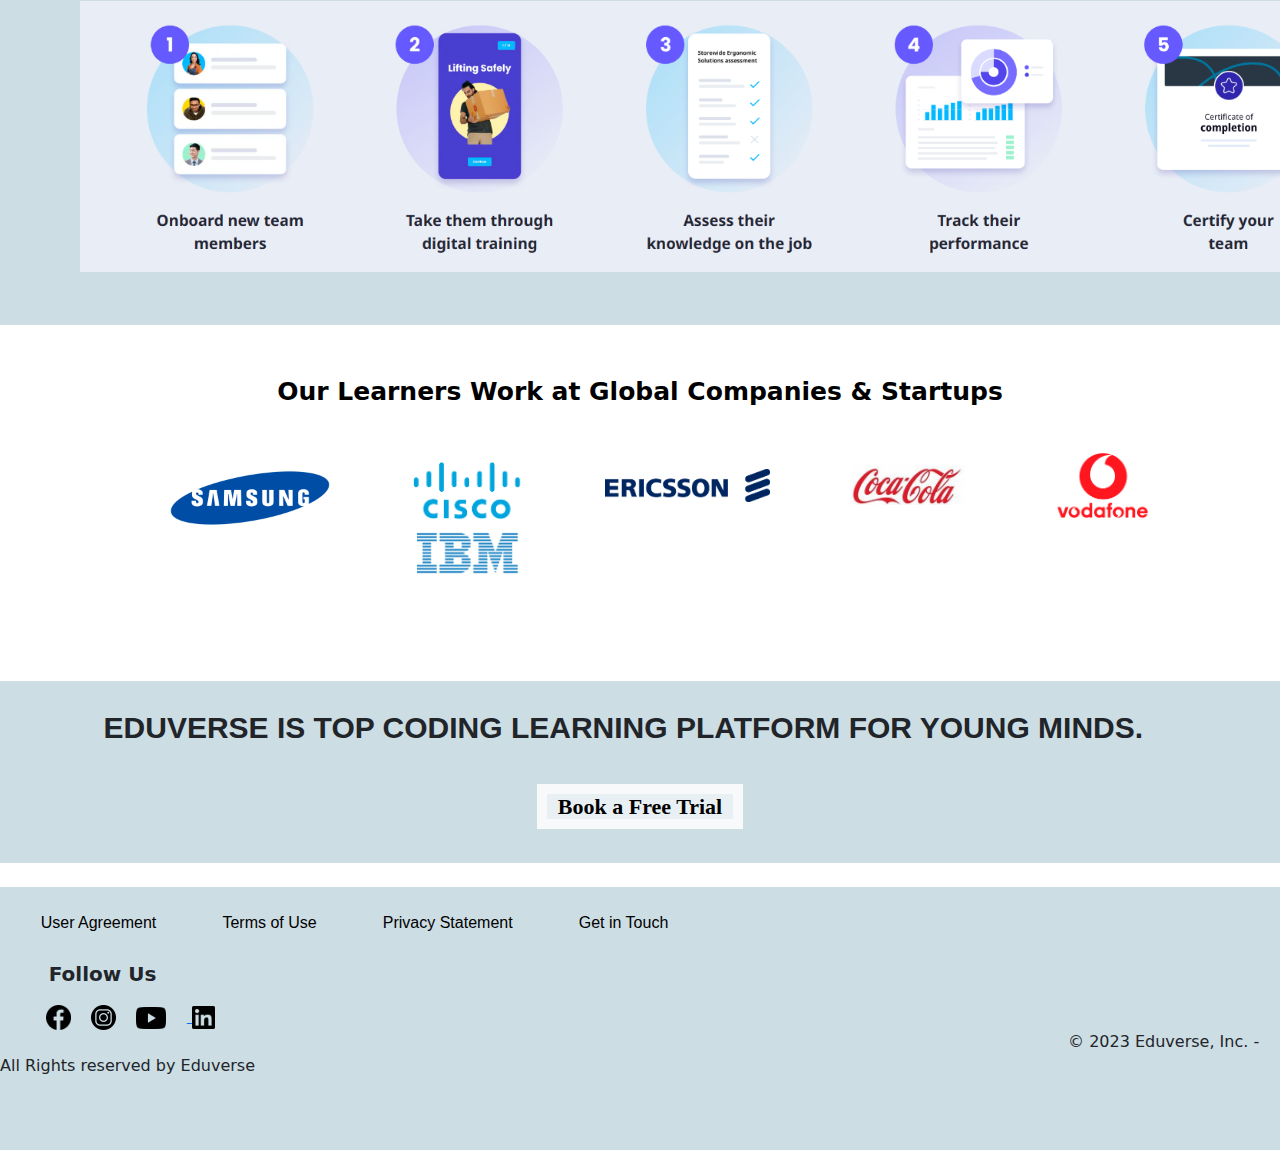
==== commit e229e51f: "Updated the Header" ====
--- a/index.html
+++ b/index.html
@@ -30,8 +30,8 @@
                   <a class="nav-link" href="/">FAQs</a>
                   <a class="nav-link" href="contact%20us.html">Help</a>
                   <a class="nav-link" href="feedback.html">Feedback</a>
-                  <a class="nav-link" href="loginpage.html">login</a>
-                  <a class="nav-link" href="signuppage.html">signup</a>
+                  <a class="nav-link" href="loginpage.html">Login</a>
+                  <a class="nav-link" href="signuppage.html">Signup</a>
                   
                 </div>
               </div>
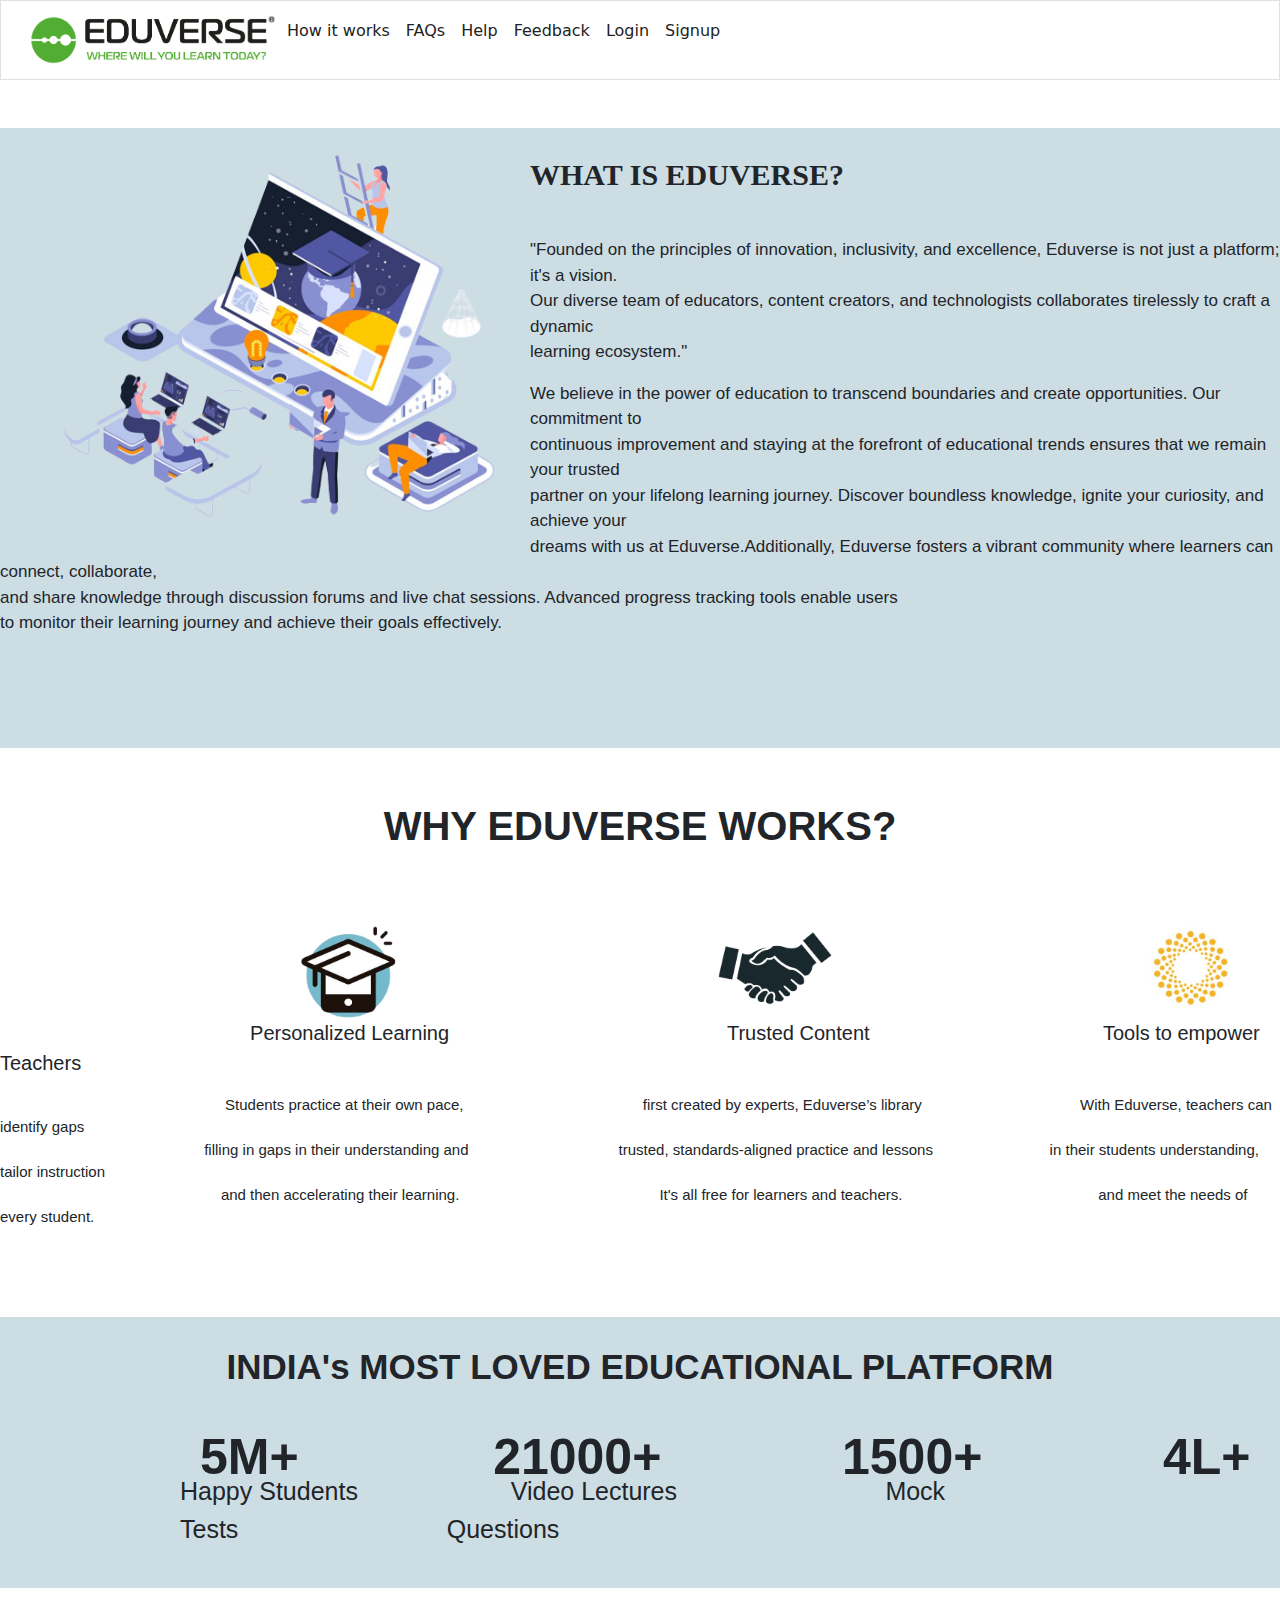
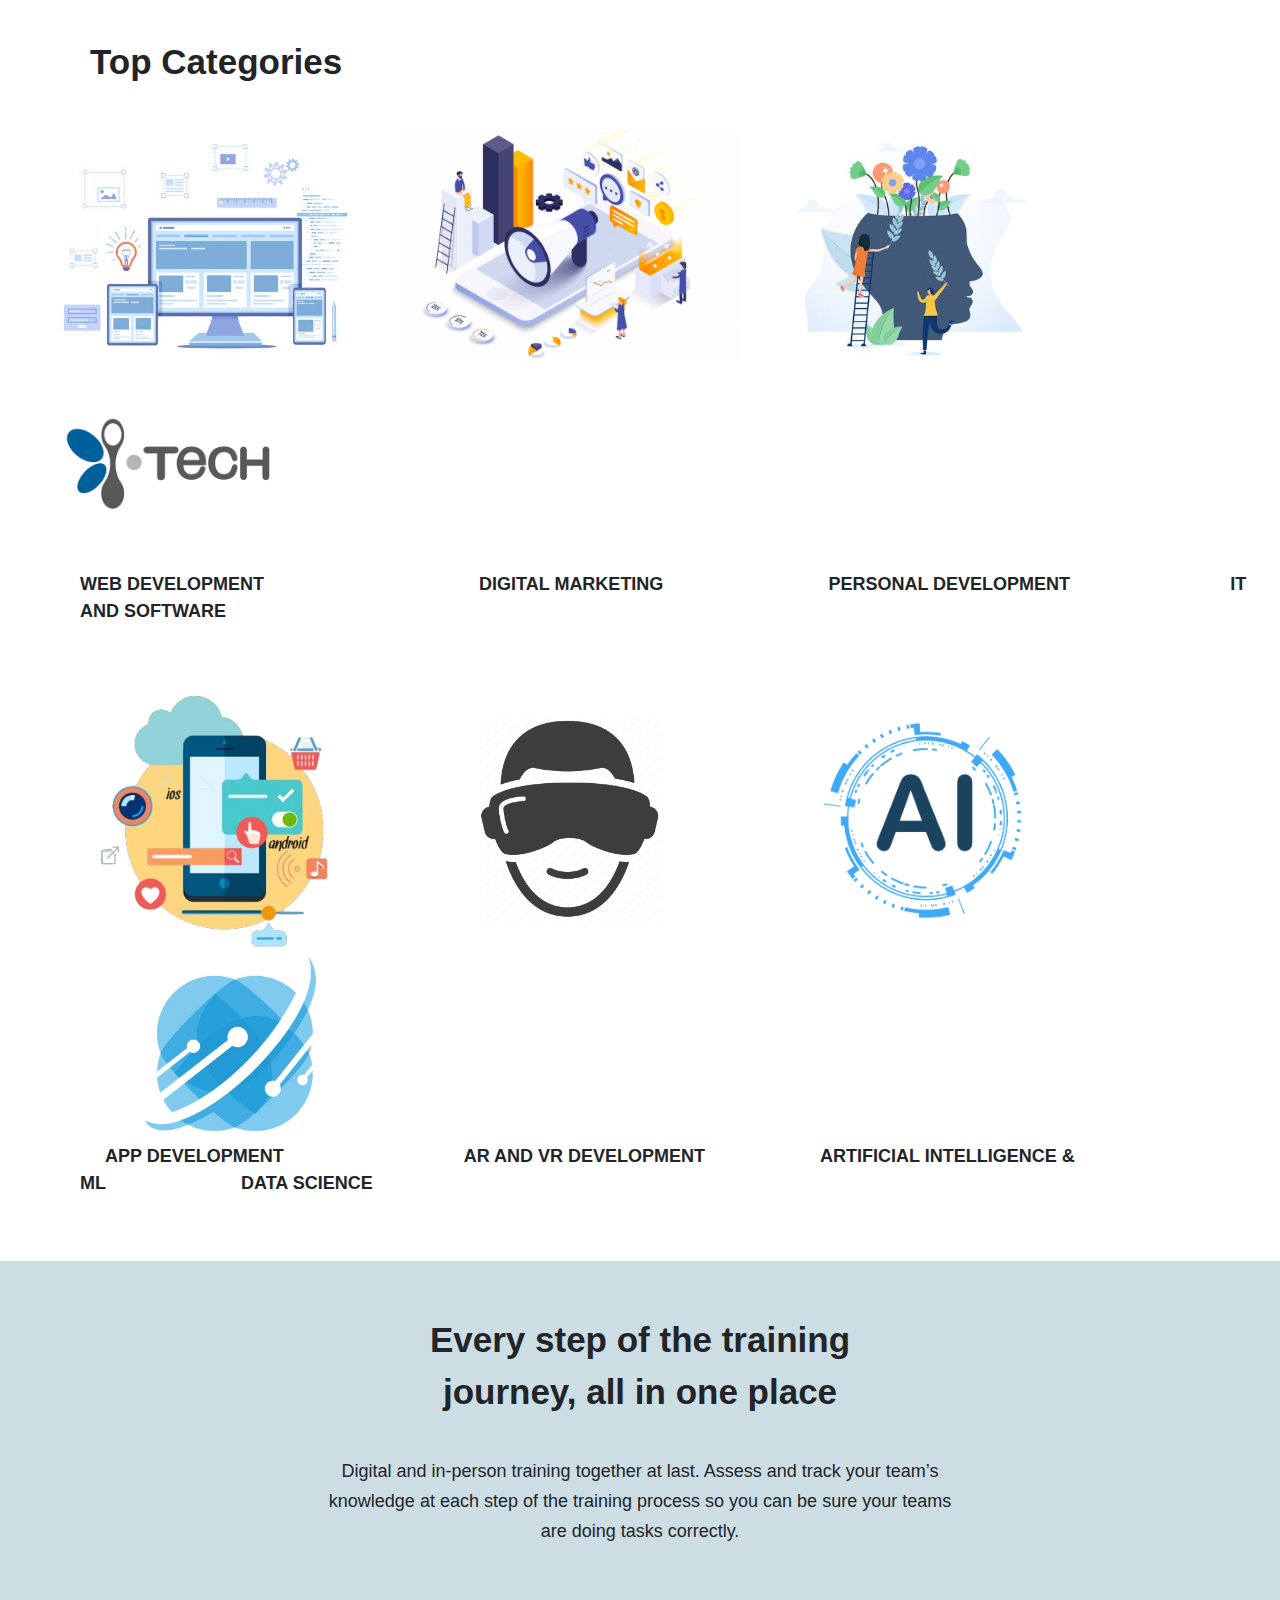
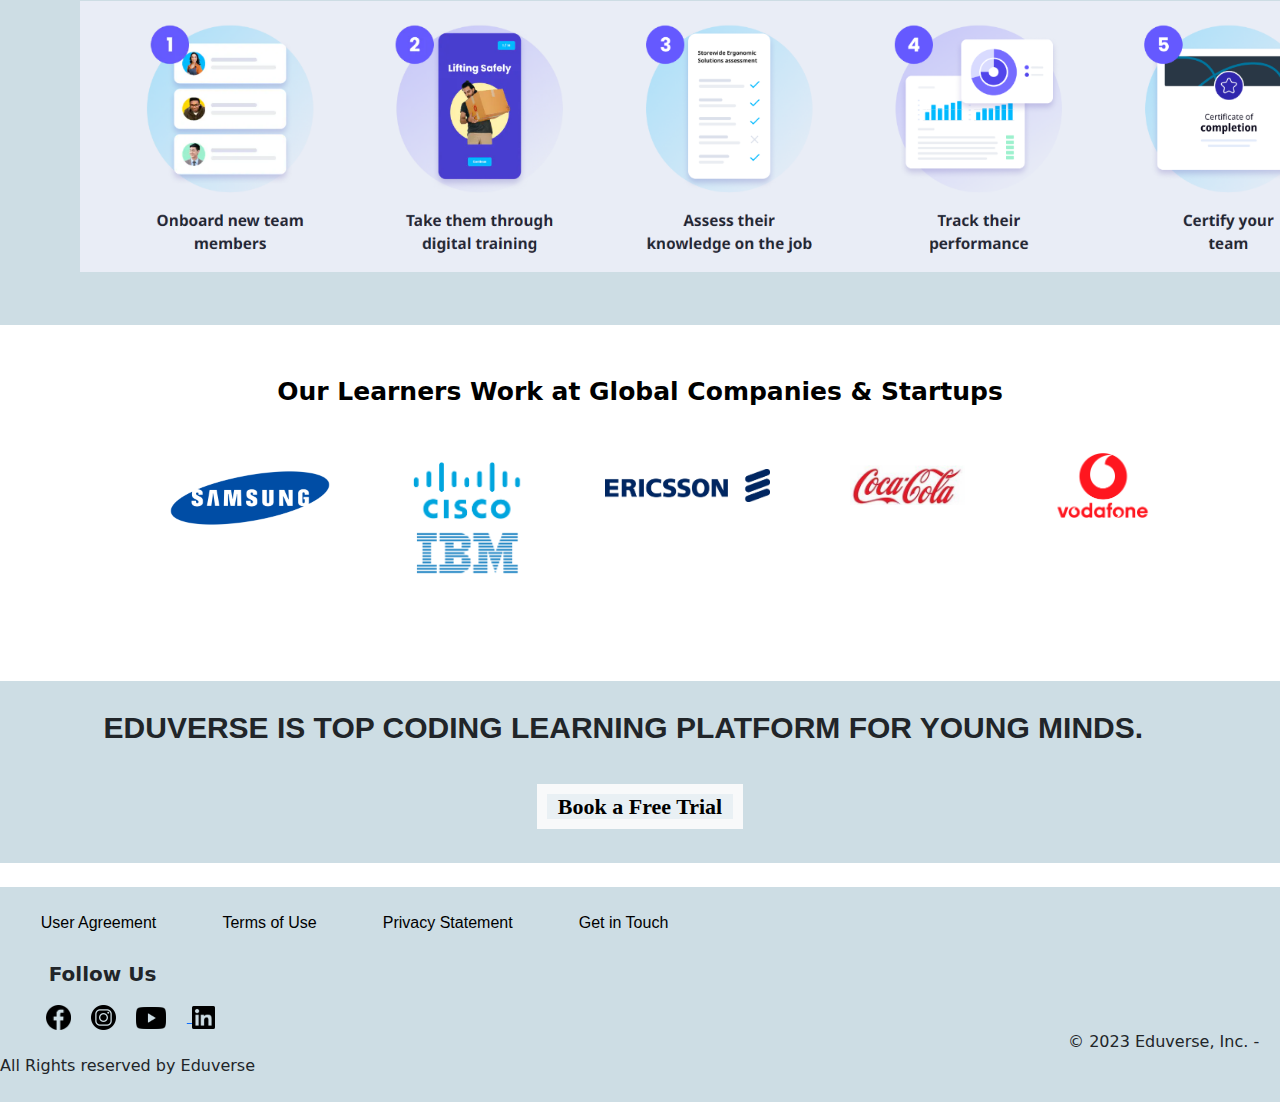
==== commit 62e139bd: "Updated the Credentials in Footer" ====
--- a/index.html
+++ b/index.html
@@ -231,8 +231,6 @@
 &nbsp;&nbsp;&nbsp;&nbsp;&nbsp;&nbsp;&nbsp;&nbsp;&nbsp;<a href="https://www.facebook.com/udemy/"><img style="width: 25px;" src="fblogoorg-removebg-preview.png"></a>&nbsp;&nbsp;&nbsp;&nbsp;<a href="https://www.instagram.com/udemy/"><img style="width: 25px;" src="igblacklogo.png"></a>&nbsp;&nbsp;&nbsp;&nbsp;<a href="https://www.youtube.com/user/udemy"><img style="width: 30px; height: 22px;" src="ytlogo.png"></a>&nbsp;&nbsp;&nbsp;&nbsp;<a href="https://www.linkedin.com/company/udemy/"> <img style="width: 23px; height: 23px;" src="logolink.webp"> </a>&nbsp;&nbsp;&nbsp;&nbsp;&nbsp;&nbsp;&nbsp;&nbsp;&nbsp;&nbsp;&nbsp;&nbsp;&nbsp;&nbsp;&nbsp;&nbsp;&nbsp;&nbsp;&nbsp;&nbsp;&nbsp;&nbsp;&nbsp;&nbsp;&nbsp;&nbsp;&nbsp;&nbsp;&nbsp;&nbsp;&nbsp;&nbsp;&nbsp;&nbsp;&nbsp;&nbsp;&nbsp;&nbsp;&nbsp;&nbsp;&nbsp;&nbsp;&nbsp;&nbsp;&nbsp;&nbsp;&nbsp;&nbsp;&nbsp;&nbsp;&nbsp;&nbsp;&nbsp;&nbsp;&nbsp;&nbsp;&nbsp;&nbsp;&nbsp;&nbsp;&nbsp;&nbsp;&nbsp;&nbsp;&nbsp;&nbsp;&nbsp;&nbsp;&nbsp;&nbsp;&nbsp;&nbsp;&nbsp;&nbsp;&nbsp;&nbsp;&nbsp;&nbsp;&nbsp;&nbsp;&nbsp;&nbsp;&nbsp;&nbsp;&nbsp;&nbsp;&nbsp;&nbsp;&nbsp;&nbsp;&nbsp;&nbsp;&nbsp;&nbsp;&nbsp;&nbsp;&nbsp;&nbsp;&nbsp;&nbsp;&nbsp;&nbsp;&nbsp;&nbsp;&nbsp;&nbsp;&nbsp;&nbsp;&nbsp;&nbsp;&nbsp;&nbsp;&nbsp;&nbsp;&nbsp;&nbsp;&nbsp;&nbsp;&nbsp;&nbsp;&nbsp;&nbsp;&nbsp;&nbsp;&nbsp;&nbsp;&nbsp;&nbsp;&nbsp;&nbsp;&nbsp;&nbsp;&nbsp;&nbsp;&nbsp;&nbsp;&nbsp;&nbsp;&nbsp;&nbsp;&nbsp;&nbsp;&nbsp;&nbsp;&nbsp;&nbsp;&nbsp;&nbsp;&nbsp;&nbsp;&nbsp;&nbsp;&nbsp;&nbsp;&nbsp;&nbsp;&nbsp;&nbsp;&nbsp;&nbsp;&nbsp;&nbsp;&nbsp;&nbsp;&nbsp;&nbsp;&nbsp;&nbsp;&nbsp;&nbsp;&nbsp;&nbsp;&nbsp;&nbsp;&nbsp;&nbsp;&nbsp;&nbsp;&nbsp;&nbsp;&nbsp;&nbsp;&nbsp;&nbsp;&nbsp;&nbsp;&nbsp;&nbsp;&nbsp;&nbsp;&nbsp;&nbsp;&nbsp;&nbsp;&nbsp;&nbsp;&nbsp;&nbsp;&nbsp;&nbsp;&nbsp;&nbsp;&nbsp;&nbsp;&nbsp;&nbsp;&nbsp;&nbsp;&nbsp;&nbsp;© 2023 Eduverse, Inc. - All Rights reserved by Eduverse
 <br>
 <br>
-<br>
-<br>     
 </section>
 <script src="//code.tidio.co/r9fwlx6mgqw8yzw3twhwohmwvsvwhdlx.js" async></script>
 </body>
